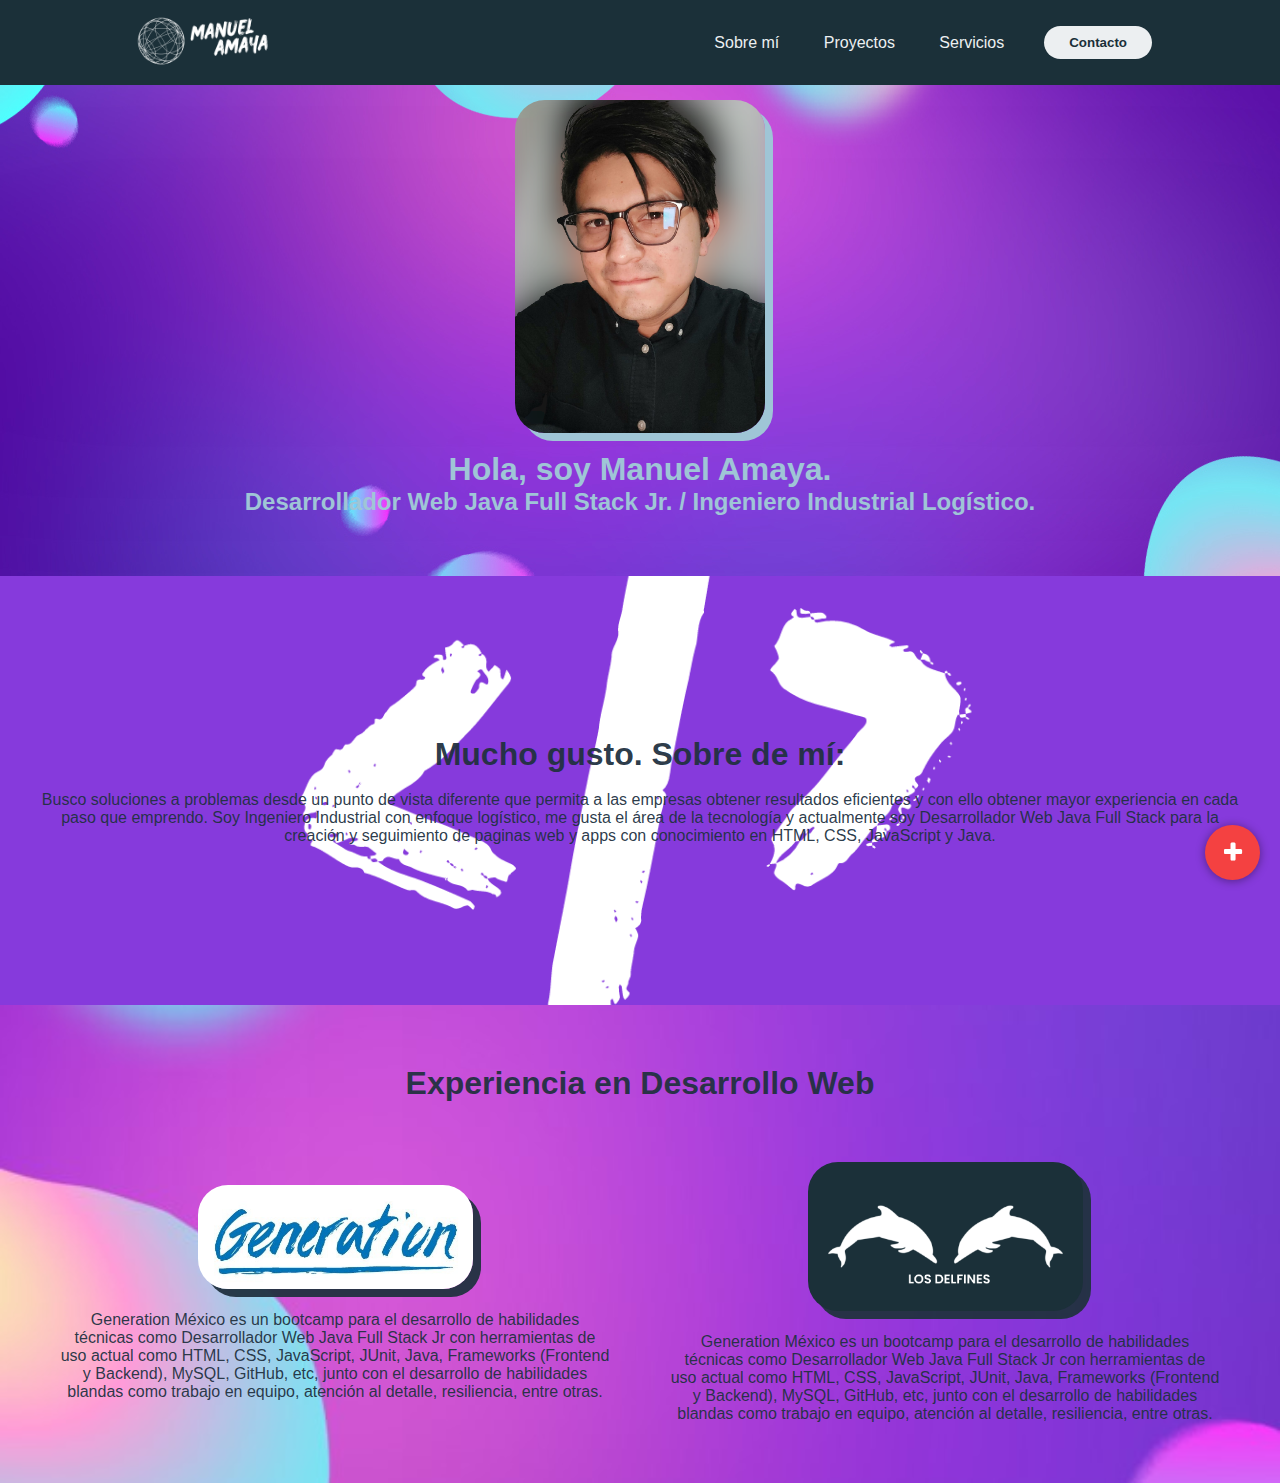
==== index.html @ c69246b2 "Se ajusta colores de fondo y letras, se cambia imagenes y se agrega inputmode Numeric" ====
<!DOCTYPE html>
<html lang="en">

<head>
    <meta charset="UTF-8">
    <meta http-equiv="X-UA-Compatible" content="IE=edge">
    <meta name="viewport" content="width=device-width, initial-scale=1.0">
    <link rel="stylesheet" href="./css/style.css" />
    <link rel="stylesheet" href="./css/index.css">
    <link rel="stylesheet" href="./css/iconoFlotante.css">
    <link rel="stylesheet" href="./css/fontello.css">
    <title>Manuel Amaya</title>
</head>

<body>
    <!-- Navbar -->
    <header class="header">
        <div class="logo">
            <a href="#presentacion"><img src="./src/logo.png" alt="Logo Manuel Amaya"></a>
        </div>
        <nav>
            <ul class="nav-links">
                <li><a href="#sobreMi">Sobre mí</a></li>
                <li><a href="#experiencia">Proyectos</a></li>
                <li><a href="#">Servicios</a></li>
            </ul>
        </nav>
        <a class="btn" href="./contacto.html"><button>Contacto</button></a>

        <a onclick="openNav()" class="menu"><button>Menú</button></a>

        <div id="mobile-menu" class="overlay">
            <a onclick="closeNav()"  class="close">&times;</a>
            <div class="overlay-content">
                <a onclick="closeNav()" href="#">Inicio</a>
                <a onclick="closeNav()" href="#sobreMi">Sobre mí</a>
                <a onclick="closeNav()" href="#experiencia">Proyectos</a>
                <a href="#">Servicios</a>
                <a href="./contacto.html">Contacto</a>
            </div>
        </div>
    </header>

    <!-- Body -->

    
        <!-- Sección Presentacion -->
        <div class="presentacion seccion" id="presentacion">
            <img class="foto" src="./src/foto_manuel-removebg-preview.png" alt="Foto perfil">
            <br>
            <h1 class=" text1">Hola, soy Manuel Amaya.</h1>
            <h2>Desarrollador Web Java Full Stack Jr. / Ingeniero Industrial Logístico.</h2>
        </div>

        <!-- Sección Sobre Mi -->
        <div class="sobreMi seccion" id="sobreMi">
            <div class="textAbout">
                <h1>Mucho gusto. Sobre de mí:</h1>
                <br>
                <p>Busco soluciones a problemas desde un punto de vista diferente que permita a las empresas
                    obtener resultados eficientes y con ello obtener mayor experiencia en cada paso que emprendo.
                    Soy Ingeniero Industrial con enfoque logístico, me gusta el área de la tecnología y
                    actualmente soy Desarrollador Web Java Full Stack para la creación y seguimiento de paginas web y
                    apps
                    con
                    conocimiento en HTML, CSS, JavaScript y Java.
                </p>
            </div>
        </div>

        <!-- Sección Experiencia -->

        <div class="experiencia seccion" id="experiencia">
            <h1 class="tituloExperiencia">Experiencia en Desarrollo Web</h1>

            <div class="experienciaGeneration">
                <div class="imgGeneration">
                    <img src="./src/generationconfondo.jpg" alt="generation logo" class="generation">
                </div>
                <br>
                <p>Generation México es un bootcamp para el desarrollo de habilidades técnicas como Desarrollador
                    Web Java Full Stack Jr con herramientas de uso actual como HTML, CSS, JavaScript, JUnit, Java,
                    Frameworks
                    (Frontend y Backend), MySQL, GitHub, etc, junto con el desarrollo de habilidades blandas como
                    trabajo en
                    equipo, atención al detalle, resiliencia, entre otras.
                </p>
            </div>
            <div class="experienciaLosDelfines">
                <div class="imgLosDelfines">
                    <img src="./src/LosDelfinesLogo.png" alt="los delfines logo" class="LosDelfines">
                </div>
                <br>
                <p>Generation México es un bootcamp para el desarrollo de habilidades técnicas como Desarrollador
                    Web Java Full Stack Jr con herramientas de uso actual como HTML, CSS, JavaScript, JUnit, Java,
                    Frameworks
                    (Frontend y Backend), MySQL, GitHub, etc, junto con el desarrollo de habilidades blandas como
                    trabajo en
                    equipo, atención al detalle, resiliencia, entre otras.
                </p>
            </div>
        </div>
    
        <div class="containerFlotante">
            <input type="checkbox" id="btn-mas">
            <div class="redes">
                <a href="https://wa.me/9999506963?text=Hola" target="_blank" class="fa icon-whatsapp"></a>
                <a href="https://www.linkedin.com/in/manuel-amaya28/" target="_blank" class="fa icon-linkedin-squared"></a>
                <a href="https://github.com/ManuelAmaya28" target="_blank" class="fa icon-github-circled"></a>
            </div>
            <div class="btn-mas">
                <label for="btn-mas" class="fa icon-plus"></label>
            </div>
        </div>

    <!-- Scripts -->
    <script type="text/javascript" src="./js/nav.js"></script>
</body>

</html>
---- css/style.css ----
* {
    margin: 0;
    padding: 0;
    box-sizing: border-box;
    font-family: 'Open Sans', sans-serif;
}

html{
    scroll-behavior: smooth;
}


/* navbar */
.header {
    background-color: #1b3039;
    display: flex;
    justify-content: flex-end;
    align-items: center;
    height: 85px;
    padding: 5px 10%;
    position: fixed;
    width: 100%;
}

.header .logo {
    cursor: pointer;
    margin-right: auto;
}

.header .logo img {
    height: 150px;
    width: auto;
    transition: all 0.3s;
}

.header .logo img:hover {
    transform: scale(1.2);
}

.header .nav-links {
    list-style: none;
}

.header .nav-links li {
    display: inline-block;
    padding: 0 20px;
}

.header .nav-links li:hover,
/**/
.overlay a:hover {
    transform: scale(1.1);
}

.header .nav-links a {
    font-size: 700;
    color: #eceff1;
}

.header .nav-links a:hover {
    color: #ffbc0e;
}

/**/
.menu {
    display: none;
}

.header .btn button,
/**/
.header .menu button {
    margin-left: 20px;
    font-weight: 700;
    color: #1b3039;
    padding: 9px 25px;
    background: #eceff1;
    border: none;
    border-radius: 50px;
    cursor: pointer;
    transition: all 0.3s ease 0s;
}

.header .btn button:hover,
/**/
.header .menu button:hover {
    background-color: #e2f1f8;
    color: #ffbc0e;
    transform: scale(1.1);
}


/**/
@media screen and (max-width: 800px) {

    .nav-links,
    .btn {
        display: none;
    }

    .menu {
        display: inherit;
    }
}



/*Nav Mobile*/

.header a {
    text-decoration: none;
}

.header .overlay {
    height: 100%;
    width: 0;
    position: fixed;
    z-index: 1;
    left: 0;
    top: 0;
    background-color: #21313ff2;
    overflow: hidden;
    transition: all 0.3s ease 0s;
}

.header .overlay .overlay-content {
    display: flex;
    height: 100%;
    flex-direction: column;
    align-items: center;
    justify-content: center;
}

.header .overlay a {
    padding: 15px;
    font-size: 36px;
    display: block;
    transition: all 0.3s ease 0s;
    font-weight: 700;
    color: #eceff1;
}

.header .overlay a:hover,
.header .overlay a:focus {
    color: #ffbc0e;
}

.header .overlay .close {
    position: absolute;
    top: 20px;
    right: 45px;
    font-size: 65px;
}

@media screen and (max-height:450px) {
    .header .overlay a {
        font-size: 20px;
    }

    .header .overlay .close {
        font-size: 40px;
        top: 15px;
        right: 35px;
    }
}
---- css/index.css ----
/* Foto Manuel Amaya */
.foto {
    width: 250px;
    border-radius: 30px;
    box-shadow: 8px 8px;
}

/* Sección de presentacion */
.presentacion {
    display: grid;
    place-items: center;
    padding: 100px 10px 60px;
    text-align: center;
    color: #9fc5d6;
    background: url('../src/FondoMorado.jpg') center;
}

/* Sección Sobre Mi */
.sobreMi {
    background-color: #863adc;
    background-image: url('../src/simbolo.png');
    background-position: center;
    background-size: 70%;
    background-repeat: no-repeat;
    display: grid;
    place-items: center;
    padding: 160px 30px 160px;
    text-align: center;
    color: #21313ff2;
}

/* Grid SobreMi */
.sobreMi {
    display: grid;

    grid-template-rows: auto;
    grid-template-columns: auto auto;

    grid-template-areas:
        'textAbout imgSimbolo';

    height: 100%;
}

.textAbout {
    grid-area: textAbout;
}

.imgSimbolo {
    grid-area: imgSimbolo;
    padding-top: 60px;
}

/*  Tamaño de la imagen "Simbolo" */
.simbolo {
    width: 80%;
}


/* Sección de experiencia */
/* fondo para .experiencia */
.experiencia {
    background: url('../src/FondoMorado2.jpg') center;
    background-size: cover;
    display: grid;
    place-items: center;
    padding: 30px;
    text-align: center;
    color: #21313ff2;
}

/* Experiencia Generation */

.tituloExperiencia {
    display: grid;
    place-items: center;
    padding: 30px;
    text-align: center;
    color: #21313ff2;
}

.experienciaGeneration {
    padding: 30px;
}

.generation {
    border-radius: 30px;
    box-shadow: 8px 8px;
    width: 50%;
}


/* Experiencia Los Delfines */
.experienciaLosDelfines {
    padding: 30px;
}

.LosDelfines {
    border-radius: 30px;
    box-shadow: 8px 8px;
    background-color: #1b3039;
    padding: 20px;
    width: 50%;
}

/* grid experiencia */
.experiencia {
    display: grid;

    grid-template-rows: auto auto;
    grid-template-columns: auto auto;

    grid-template-areas:
        'tituloExperiencia tituloExperiencia'
        'experienciaGeneration experienciaLosDelfines';

    height: 100%;
}

.tituloExperiencia {
    grid-area: tituloExperiencia;
}

.experienciaGeneration {
    grid-area: experienciaGeneration;
}

.experienciaLosDelfines {
    grid-area: experienciaLosDelfines;
}

/* media celular */
@media (max-width: 768px) {

    /* media celular expericiencia */
    .experiencia {
        display: grid;

        grid-template-rows: auto auto auto;
        grid-template-columns: auto;

        grid-template-areas:
            'tituloExperiencia'
            'experienciaGeneration'
            'experienciaLosDelfines';

        height: 100%;
    }

    .tituloExperiencia {
        grid-area: tituloExperiencia;
    }

    .experienciaGeneration {
        grid-area: experienciaGeneration;
    }

    .experienciaLosDelfines {
        grid-area: experienciaLosDelfines;
    }

}

/* Scroll */
.seccion{
    scroll-margin-top: 8ex ;
}
---- css/iconoFlotante.css ----
#btn-mas{
    display: none;
}
.containerFlotante{
    position: fixed;
    bottom: 20px;
    right: 20px;
}
.redes a, .btn-mas label{
    display: block;
    text-decoration: none;
    background: #cc2b2b;
    color: #fff;
    width: 55px;
    height: 55px;
    line-height: 55px;
    text-align: center;
    border-radius: 50%;
    box-shadow: 0px 1px 10px rgba(0,0,0,0.4);
    transition: all 500ms ease;
}
.redes a:hover{
    background: #fff;
    color: #cc2b2b;
}
.redes a{
    margin-bottom: -15px;
    opacity: 0;
    visibility: hidden;
}
#btn-mas:checked~ .redes a{
    margin-bottom: 10px;
    opacity: 1;
    visibility: visible;
}
.btn-mas label{
    cursor: pointer;
    background: #f44141;
    font-size: 23px;
}
#btn-mas:checked ~ .btn-mas label{
    transform: rotate(135deg);
    font-size: 25px;
}
---- css/fontello.css ----
@font-face {
  font-family: 'fontello';
  src: url('../font/fontello.eot?99549479');
  src: url('../font/fontello.eot?99549479#iefix') format('embedded-opentype'),
       url('../font/fontello.woff2?99549479') format('woff2'),
       url('../font/fontello.woff?99549479') format('woff'),
       url('../font/fontello.ttf?99549479') format('truetype'),
       url('../font/fontello.svg?99549479#fontello') format('svg');
  font-weight: normal;
  font-style: normal;
}
/* Chrome hack: SVG is rendered more smooth in Windozze. 100% magic, uncomment if you need it. */
/* Note, that will break hinting! In other OS-es font will be not as sharp as it could be */
/*
@media screen and (-webkit-min-device-pixel-ratio:0) {
  @font-face {
    font-family: 'fontello';
    src: url('../font/fontello.svg?99549479#fontello') format('svg');
  }
}
*/
[class^="icon-"]:before, [class*=" icon-"]:before {
  font-family: "fontello";
  font-style: normal;
  font-weight: normal;
  speak: never;

  display: inline-block;
  text-decoration: inherit;
  width: 1em;
  margin-right: .2em;
  text-align: center;
  /* opacity: .8; */

  /* For safety - reset parent styles, that can break glyph codes*/
  font-variant: normal;
  text-transform: none;

  /* fix buttons height, for twitter bootstrap */
  line-height: 1em;

  /* Animation center compensation - margins should be symmetric */
  /* remove if not needed */
  margin-left: .2em;

  /* you can be more comfortable with increased icons size */
  /* font-size: 120%; */

  /* Font smoothing. That was taken from TWBS */
  -webkit-font-smoothing: antialiased;
  -moz-osx-font-smoothing: grayscale;

  /* Uncomment for 3D effect */
  /* text-shadow: 1px 1px 1px rgba(127, 127, 127, 0.3); */
}

.icon-plus:before { content: '\e800'; } /* '' */
.icon-github-circled:before { content: '\f09b'; } /* '' */
.icon-whatsapp:before { content: '\f232'; } /* '' */
.icon-linkedin-squared:before { content: '\f30c'; } /* '' */
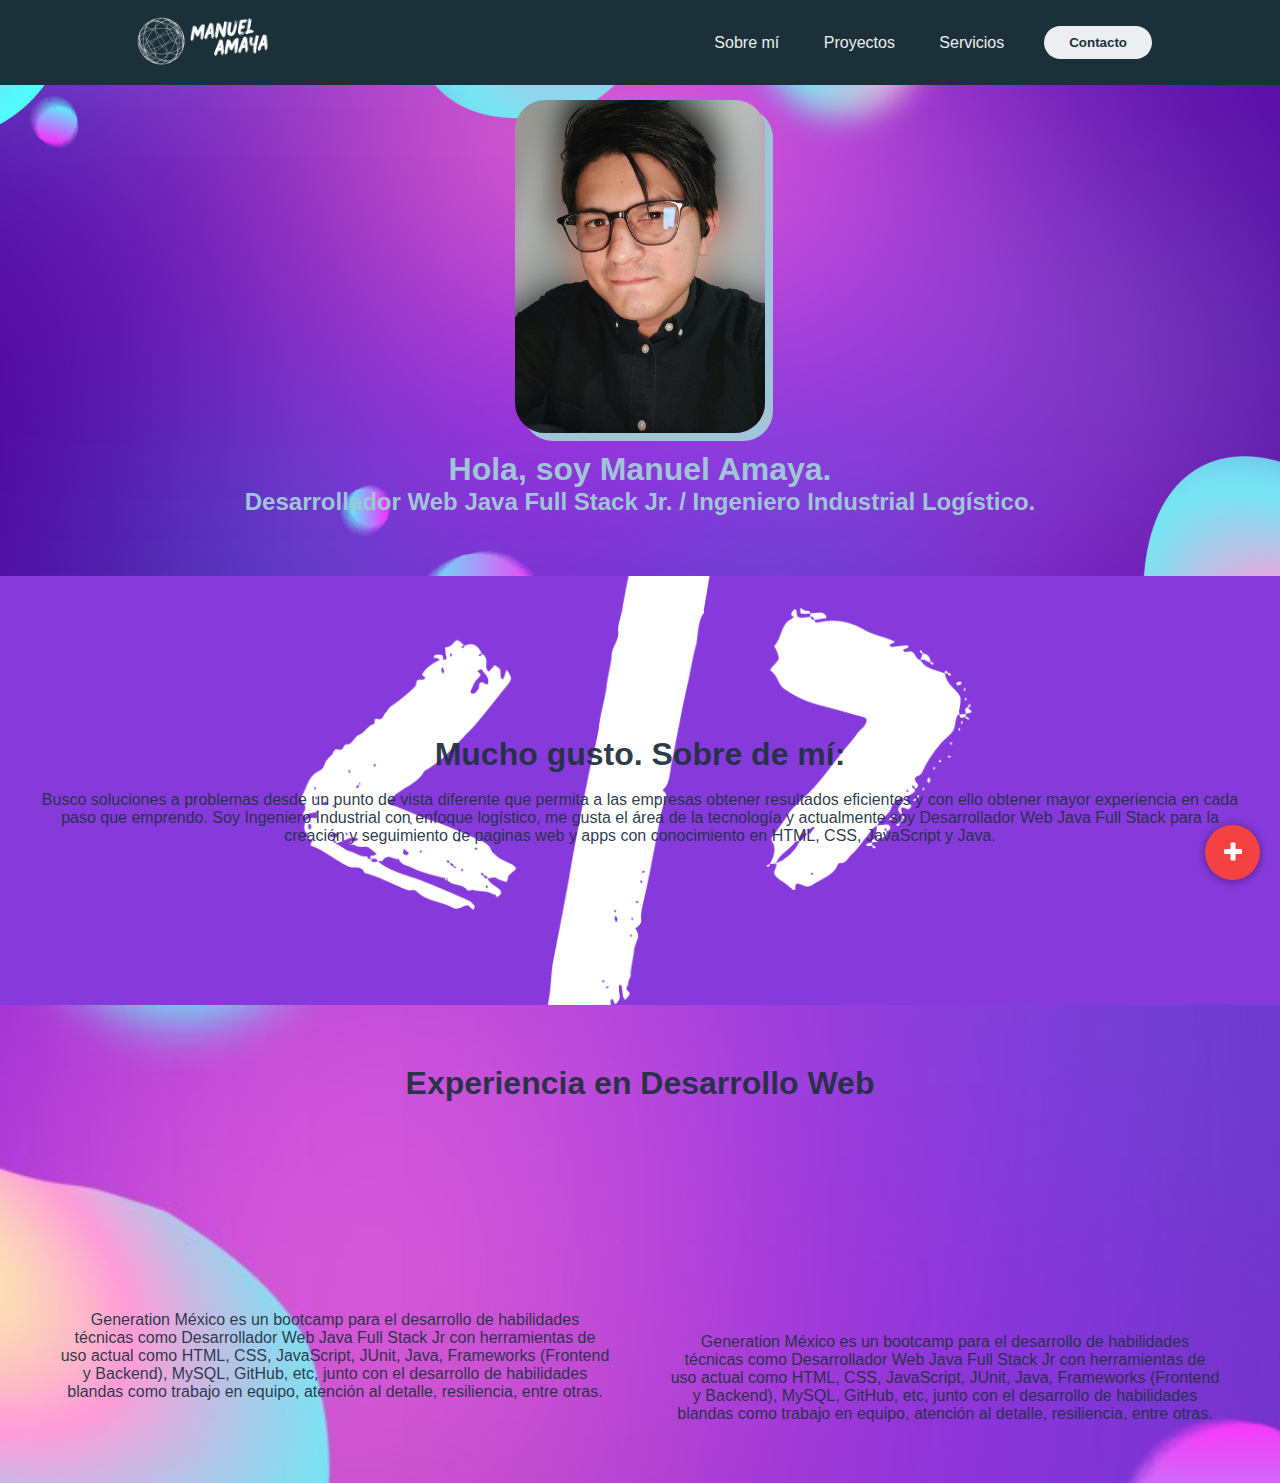
==== commit 9ae01c5b: "Se agregan animaciones a las imagenes" ====
--- a/index.html
+++ b/index.html
@@ -9,6 +9,7 @@
     <link rel="stylesheet" href="./css/index.css">
     <link rel="stylesheet" href="./css/iconoFlotante.css">
     <link rel="stylesheet" href="./css/fontello.css">
+    <link href="https://unpkg.com/aos@2.3.1/dist/aos.css" rel="stylesheet">
     <title>Manuel Amaya</title>
 </head>
 
@@ -46,7 +47,9 @@
     
         <!-- Sección Presentacion -->
         <div class="presentacion seccion" id="presentacion">
-            <img class="foto" src="./src/foto_manuel-removebg-preview.png" alt="Foto perfil">
+            <img data-aos="fade-down"
+            data-aos-easing="linear"
+            data-aos-duration="1500" class="foto" src="./src/foto_manuel-removebg-preview.png" alt="Foto perfil">
             <br>
             <h1 class=" text1">Hola, soy Manuel Amaya.</h1>
             <h2>Desarrollador Web Java Full Stack Jr. / Ingeniero Industrial Logístico.</h2>
@@ -75,7 +78,7 @@
 
             <div class="experienciaGeneration">
                 <div class="imgGeneration">
-                    <img src="./src/generationconfondo.jpg" alt="generation logo" class="generation">
+                    <img data-aos="zoom-out-up" src="./src/generationconfondo.jpg" alt="generation logo" class="generation">
                 </div>
                 <br>
                 <p>Generation México es un bootcamp para el desarrollo de habilidades técnicas como Desarrollador
@@ -88,7 +91,7 @@
             </div>
             <div class="experienciaLosDelfines">
                 <div class="imgLosDelfines">
-                    <img src="./src/LosDelfinesLogo.png" alt="los delfines logo" class="LosDelfines">
+                    <img data-aos="zoom-out-up" src="./src/LosDelfinesLogo.png" alt="los delfines logo" class="LosDelfines">
                 </div>
                 <br>
                 <p>Generation México es un bootcamp para el desarrollo de habilidades técnicas como Desarrollador
@@ -115,6 +118,10 @@
 
     <!-- Scripts -->
     <script type="text/javascript" src="./js/nav.js"></script>
+    <script src="https://unpkg.com/aos@2.3.1/dist/aos.js"></script>
+    <script>
+        AOS.init();
+      </script>
 </body>
 
 </html>--- a/css/style.css
+++ b/css/style.css
@@ -21,6 +21,7 @@
     padding: 5px 10%;
     position: fixed;
     width: 100%;
+    z-index: 9999;
 }
 
 .header .logo {
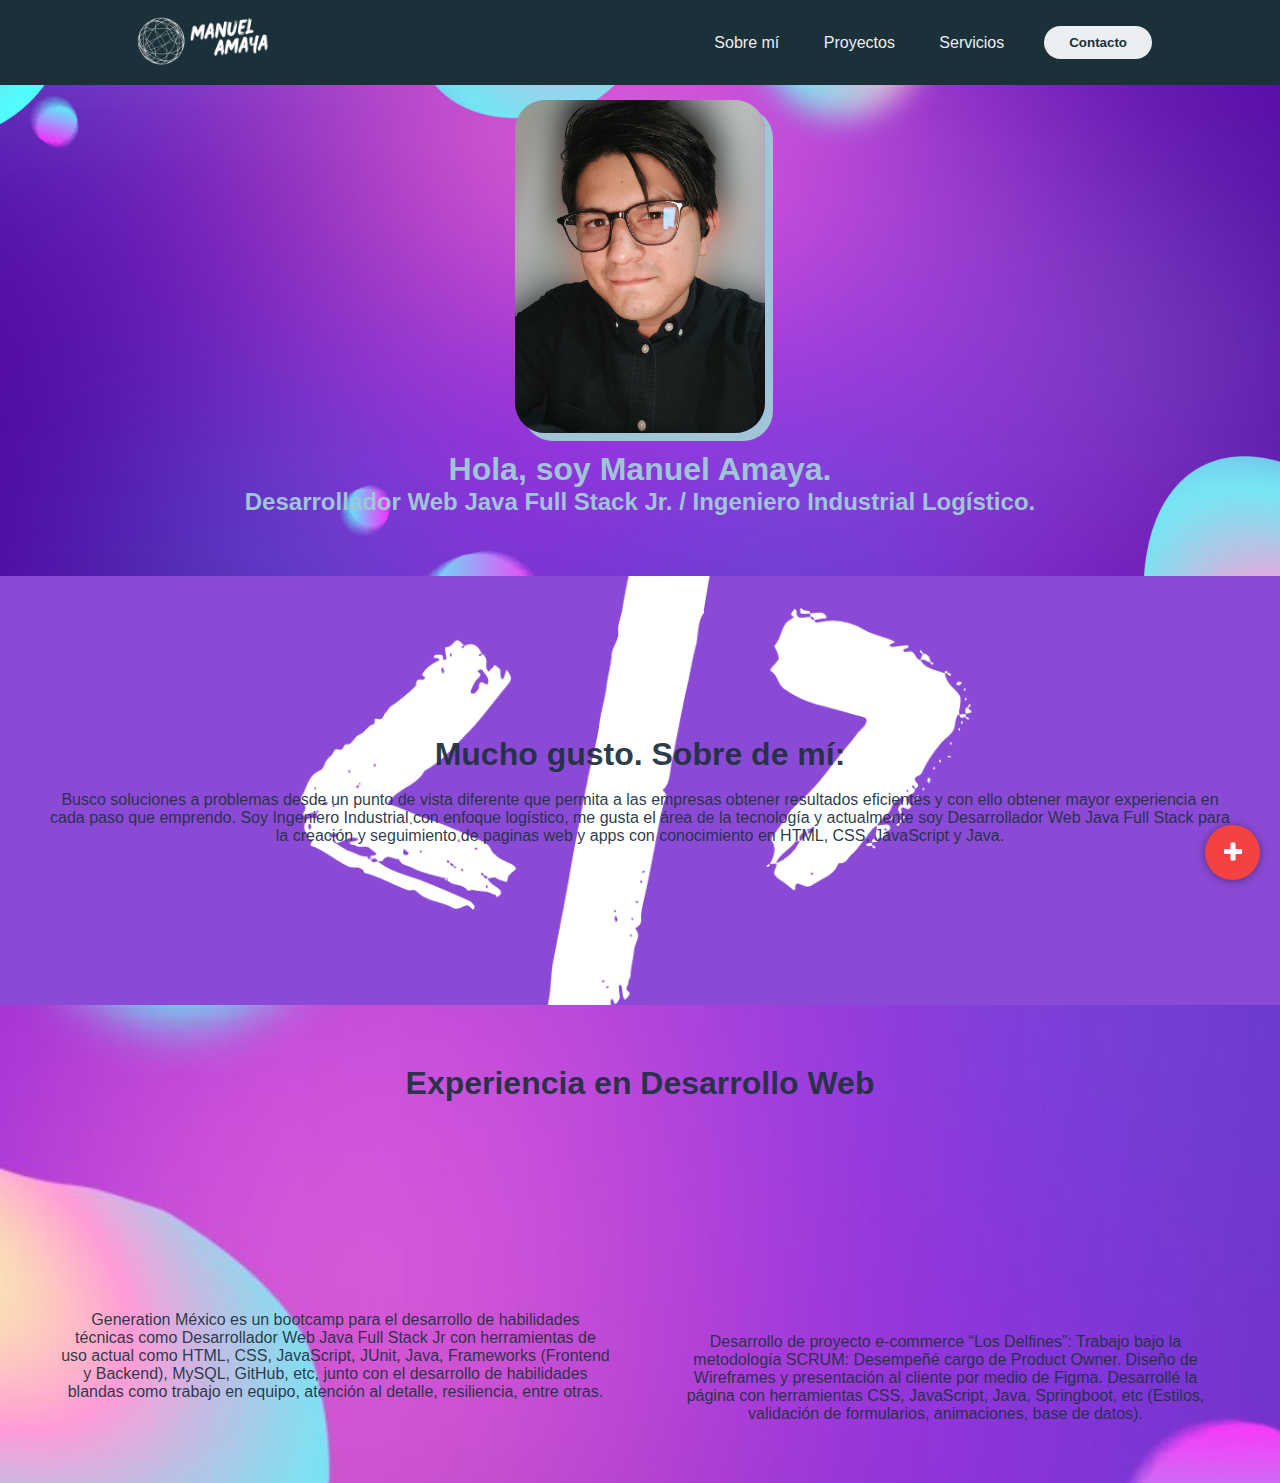
==== commit f05d1d6a: "Se agrega favicon" ====
--- a/index.html
+++ b/index.html
@@ -5,6 +5,7 @@
     <meta charset="UTF-8">
     <meta http-equiv="X-UA-Compatible" content="IE=edge">
     <meta name="viewport" content="width=device-width, initial-scale=1.0">
+    <link rel="shortcut icon" href="./src/simbolo.ico">
     <link rel="stylesheet" href="./css/style.css" />
     <link rel="stylesheet" href="./css/index.css">
     <link rel="stylesheet" href="./css/iconoFlotante.css">
@@ -78,7 +79,7 @@
 
             <div class="experienciaGeneration">
                 <div class="imgGeneration">
-                    <img data-aos="zoom-out-up" src="./src/generationconfondo.jpg" alt="generation logo" class="generation">
+                    <a href="https://mexico.generation.org/" target="_blank"> <img data-aos="zoom-out-up" src="./src/generationconfondo.jpg" alt="generation logo" class="generation"></a>
                 </div>
                 <br>
                 <p>Generation México es un bootcamp para el desarrollo de habilidades técnicas como Desarrollador
@@ -91,15 +92,13 @@
             </div>
             <div class="experienciaLosDelfines">
                 <div class="imgLosDelfines">
-                    <img data-aos="zoom-out-up" src="./src/LosDelfinesLogo.png" alt="los delfines logo" class="LosDelfines">
+                 <a href="https://saidgama.github.io/LosDelfines/" target="_blank">   <img data-aos="zoom-out-up" src="./src/LosDelfinesLogo.png" alt="los delfines logo" class="LosDelfines"></a>
                 </div>
                 <br>
-                <p>Generation México es un bootcamp para el desarrollo de habilidades técnicas como Desarrollador
-                    Web Java Full Stack Jr con herramientas de uso actual como HTML, CSS, JavaScript, JUnit, Java,
-                    Frameworks
-                    (Frontend y Backend), MySQL, GitHub, etc, junto con el desarrollo de habilidades blandas como
-                    trabajo en
-                    equipo, atención al detalle, resiliencia, entre otras.
+                <p>Desarrollo de proyecto e-commerce “Los Delfines”:
+                    Trabajo bajo la metodología SCRUM: Desempeñé cargo de Product Owner.
+                    Diseño de Wireframes y presentación al cliente por medio de Figma.
+                    Desarrollé la página con herramientas CSS, JavaScript, Java, Springboot, etc (Estilos, validación de formularios, animaciones, base de datos).
                 </p>
             </div>
         </div>
--- a/css/index.css
+++ b/css/index.css
@@ -19,44 +19,19 @@
 
 /* Sección Sobre Mi */
 .sobreMi {
-    background-color: #863adc;
+    background-color: #8b4ad6;
     background-image: url('../src/simbolo.png');
     background-position: center;
     background-size: 70%;
     background-repeat: no-repeat;
     display: grid;
     place-items: center;
-    padding: 160px 30px 160px;
+    padding: 160px 50px 160px;
     text-align: center;
     color: #21313ff2;
 }
 
-/* Grid SobreMi */
-.sobreMi {
-    display: grid;
 
-    grid-template-rows: auto;
-    grid-template-columns: auto auto;
-
-    grid-template-areas:
-        'textAbout imgSimbolo';
-
-    height: 100%;
-}
-
-.textAbout {
-    grid-area: textAbout;
-}
-
-.imgSimbolo {
-    grid-area: imgSimbolo;
-    padding-top: 60px;
-}
-
-/*  Tamaño de la imagen "Simbolo" */
-.simbolo {
-    width: 80%;
-}
 
 
 /* Sección de experiencia */
@@ -89,7 +64,9 @@
     border-radius: 30px;
     box-shadow: 8px 8px;
     width: 50%;
+
 }
+
 
 
 /* Experiencia Los Delfines */
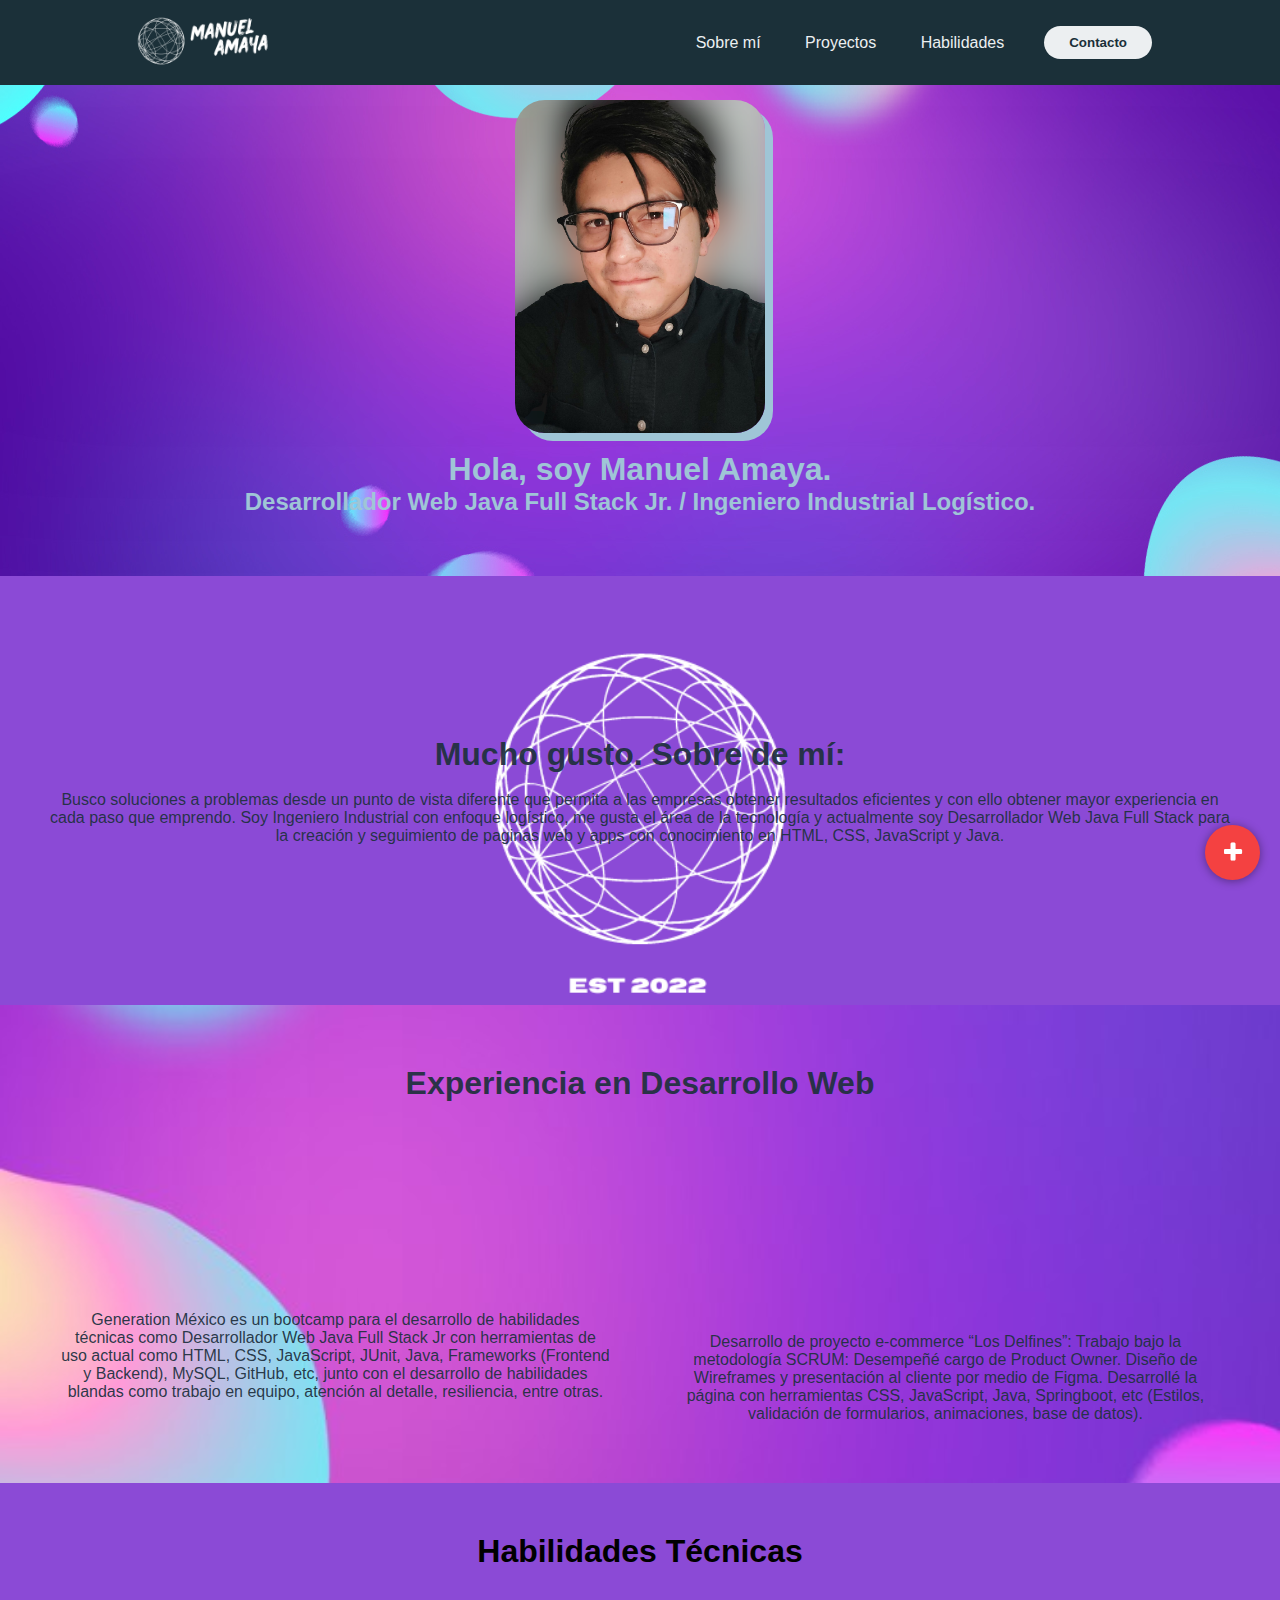
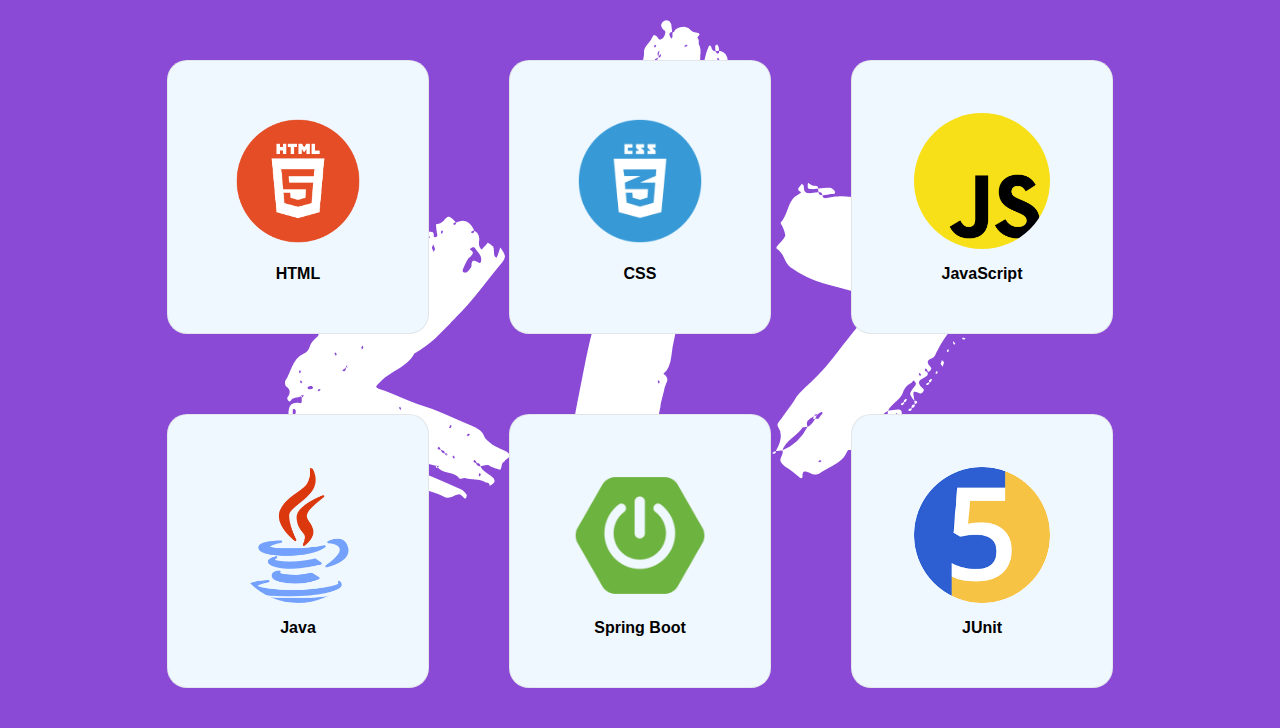
==== commit aa0ed2cc: "actualizacion de habilidades técnicas" ====
--- a/index.html
+++ b/index.html
@@ -24,7 +24,7 @@
             <ul class="nav-links">
                 <li><a href="#sobreMi">Sobre mí</a></li>
                 <li><a href="#experiencia">Proyectos</a></li>
-                <li><a href="#">Servicios</a></li>
+                <li><a href="#Habilidades">Habilidades</a></li>
             </ul>
         </nav>
         <a class="btn" href="./contacto.html"><button>Contacto</button></a>
@@ -32,12 +32,12 @@
         <a onclick="openNav()" class="menu"><button>Menú</button></a>
 
         <div id="mobile-menu" class="overlay">
-            <a onclick="closeNav()"  class="close">&times;</a>
+            <a onclick="closeNav()" class="close">&times;</a>
             <div class="overlay-content">
                 <a onclick="closeNav()" href="#">Inicio</a>
                 <a onclick="closeNav()" href="#sobreMi">Sobre mí</a>
                 <a onclick="closeNav()" href="#experiencia">Proyectos</a>
-                <a href="#">Servicios</a>
+                <a href="#Habilidades">Habilidades</a>
                 <a href="./contacto.html">Contacto</a>
             </div>
         </div>
@@ -45,82 +45,121 @@
 
     <!-- Body -->
 
-    
-        <!-- Sección Presentacion -->
-        <div class="presentacion seccion" id="presentacion">
-            <img data-aos="fade-down"
-            data-aos-easing="linear"
-            data-aos-duration="1500" class="foto" src="./src/foto_manuel-removebg-preview.png" alt="Foto perfil">
+
+    <!-- Sección Presentacion -->
+    <div class="presentacion seccion" id="presentacion">
+        <img data-aos="fade-down" data-aos-easing="linear" data-aos-duration="1500" class="foto"
+            src="./src/foto_manuel-removebg-preview.png" alt="Foto perfil">
+        <br>
+        <h1 class=" text1">Hola, soy Manuel Amaya.</h1>
+        <h2>Desarrollador Web Java Full Stack Jr. / Ingeniero Industrial Logístico.</h2>
+    </div>
+
+    <!-- Sección Sobre Mi -->
+    <div class="sobreMi seccion" id="sobreMi">
+        <div class="textAbout">
+            <h1>Mucho gusto. Sobre de mí:</h1>
             <br>
-            <h1 class=" text1">Hola, soy Manuel Amaya.</h1>
-            <h2>Desarrollador Web Java Full Stack Jr. / Ingeniero Industrial Logístico.</h2>
+            <p>Busco soluciones a problemas desde un punto de vista diferente que permita a las empresas
+                obtener resultados eficientes y con ello obtener mayor experiencia en cada paso que emprendo.
+                Soy Ingeniero Industrial con enfoque logístico, me gusta el área de la tecnología y
+                actualmente soy Desarrollador Web Java Full Stack para la creación y seguimiento de paginas web y
+                apps
+                con
+                conocimiento en HTML, CSS, JavaScript y Java.
+            </p>
+        </div>
+    </div>
+
+    <div>
+
+
+    </div>
+
+    <!-- Sección Experiencia -->
+
+    <div class="experiencia seccion" id="experiencia">
+        <h1 class="tituloExperiencia">Experiencia en Desarrollo Web</h1>
+
+        <div class="experienciaGeneration">
+            <div class="imgGeneration">
+                <a href="https://mexico.generation.org/" target="_blank"> <img data-aos="zoom-out-up"
+                        src="./src/generationconfondo.jpg" alt="generation logo" class="generation"></a>
+            </div>
+            <br>
+            <p>Generation México es un bootcamp para el desarrollo de habilidades técnicas como Desarrollador
+                Web Java Full Stack Jr con herramientas de uso actual como HTML, CSS, JavaScript, JUnit, Java,
+                Frameworks
+                (Frontend y Backend), MySQL, GitHub, etc, junto con el desarrollo de habilidades blandas como
+                trabajo en
+                equipo, atención al detalle, resiliencia, entre otras.
+            </p>
+        </div>
+        <div class="experienciaLosDelfines">
+            <div class="imgLosDelfines">
+                <a href="https://saidgama.github.io/LosDelfines/" target="_blank"> <img data-aos="zoom-out-up"
+                        src="./src/LosDelfinesLogo.png" alt="los delfines logo" class="LosDelfines"></a>
+            </div>
+            <br>
+            <p>Desarrollo de proyecto e-commerce “Los Delfines”:
+                Trabajo bajo la metodología SCRUM: Desempeñé cargo de Product Owner.
+                Diseño de Wireframes y presentación al cliente por medio de Figma.
+                Desarrollé la página con herramientas CSS, JavaScript, Java, Springboot, etc (Estilos, validación de
+                formularios, animaciones, base de datos).
+            </p>
+        </div>
+    </div>
+
+
+    <h1 style="background-color: #8b4ad6; text-align: center; padding: 50px;" id="Habilidades">Habilidades Técnicas</h1>
+    <div class="main-container">
+        <div class="cards">
+            <img src="./src/html.png" alt=""/>
+            <h4>HTML</h4>
+        </div>
+        <div class="cards">
+            <img src="./src/css.png"
+                alt="" />
+            <h4>CSS</h4>
+        </div>
+        <div class="cards">
+            <img src="./src/Unofficial_JavaScript_logo_2.svg.png" alt="" />
+            <h4>JavaScript</h4>
+        </div>
+        <div class="cards">
+            <img src="./src/java.png" alt="Java" />
+            <h4>Java</h4>
         </div>
 
-        <!-- Sección Sobre Mi -->
-        <div class="sobreMi seccion" id="sobreMi">
-            <div class="textAbout">
-                <h1>Mucho gusto. Sobre de mí:</h1>
-                <br>
-                <p>Busco soluciones a problemas desde un punto de vista diferente que permita a las empresas
-                    obtener resultados eficientes y con ello obtener mayor experiencia en cada paso que emprendo.
-                    Soy Ingeniero Industrial con enfoque logístico, me gusta el área de la tecnología y
-                    actualmente soy Desarrollador Web Java Full Stack para la creación y seguimiento de paginas web y
-                    apps
-                    con
-                    conocimiento en HTML, CSS, JavaScript y Java.
-                </p>
-            </div>
+        <div class="cards">
+            <img src="./src/spring-boot.png" alt="" />
+            <h4>Spring Boot</h4>
         </div>
+        <div class="cards">
+            <img src="./src/JUnit.png" alt="" />
+            <h4>JUnit</h4>
+        </div>
+    </div>
 
-        <!-- Sección Experiencia -->
-
-        <div class="experiencia seccion" id="experiencia">
-            <h1 class="tituloExperiencia">Experiencia en Desarrollo Web</h1>
-
-            <div class="experienciaGeneration">
-                <div class="imgGeneration">
-                    <a href="https://mexico.generation.org/" target="_blank"> <img data-aos="zoom-out-up" src="./src/generationconfondo.jpg" alt="generation logo" class="generation"></a>
-                </div>
-                <br>
-                <p>Generation México es un bootcamp para el desarrollo de habilidades técnicas como Desarrollador
-                    Web Java Full Stack Jr con herramientas de uso actual como HTML, CSS, JavaScript, JUnit, Java,
-                    Frameworks
-                    (Frontend y Backend), MySQL, GitHub, etc, junto con el desarrollo de habilidades blandas como
-                    trabajo en
-                    equipo, atención al detalle, resiliencia, entre otras.
-                </p>
-            </div>
-            <div class="experienciaLosDelfines">
-                <div class="imgLosDelfines">
-                 <a href="https://saidgama.github.io/LosDelfines/" target="_blank">   <img data-aos="zoom-out-up" src="./src/LosDelfinesLogo.png" alt="los delfines logo" class="LosDelfines"></a>
-                </div>
-                <br>
-                <p>Desarrollo de proyecto e-commerce “Los Delfines”:
-                    Trabajo bajo la metodología SCRUM: Desempeñé cargo de Product Owner.
-                    Diseño de Wireframes y presentación al cliente por medio de Figma.
-                    Desarrollé la página con herramientas CSS, JavaScript, Java, Springboot, etc (Estilos, validación de formularios, animaciones, base de datos).
-                </p>
-            </div>
+    <div class="containerFlotante">
+        <input type="checkbox" id="btn-mas">
+        <div class="redes">
+            <a href="https://wa.me/9999506963?text=Hola" target="_blank" class="fa icon-whatsapp"></a>
+            <a href="https://www.linkedin.com/in/manuel-amaya28/" target="_blank" class="fa icon-linkedin-squared"></a>
+            <a href="https://github.com/ManuelAmaya28" target="_blank" class="fa icon-github-circled"></a>
         </div>
-    
-        <div class="containerFlotante">
-            <input type="checkbox" id="btn-mas">
-            <div class="redes">
-                <a href="https://wa.me/9999506963?text=Hola" target="_blank" class="fa icon-whatsapp"></a>
-                <a href="https://www.linkedin.com/in/manuel-amaya28/" target="_blank" class="fa icon-linkedin-squared"></a>
-                <a href="https://github.com/ManuelAmaya28" target="_blank" class="fa icon-github-circled"></a>
-            </div>
-            <div class="btn-mas">
-                <label for="btn-mas" class="fa icon-plus"></label>
-            </div>
+        <div class="btn-mas">
+            <label for="btn-mas" class="fa icon-plus"></label>
         </div>
+    </div>
 
     <!-- Scripts -->
     <script type="text/javascript" src="./js/nav.js"></script>
     <script src="https://unpkg.com/aos@2.3.1/dist/aos.js"></script>
     <script>
         AOS.init();
-      </script>
+    </script>
+
 </body>
 
 </html>--- a/css/index.css
+++ b/css/index.css
@@ -11,7 +11,7 @@
 .presentacion {
     display: grid;
     place-items: center;
-    padding: 100px 10px 60px;
+    padding: 100px 50px 60px;
     text-align: center;
     color: #9fc5d6;
     background: url('../src/FondoMorado.jpg') center;
@@ -20,9 +20,9 @@
 /* Sección Sobre Mi */
 .sobreMi {
     background-color: #8b4ad6;
-    background-image: url('../src/simbolo.png');
+    background-image: url('../src/world.png');
     background-position: center;
-    background-size: 70%;
+    background-size: 50%;
     background-repeat: no-repeat;
     display: grid;
     place-items: center;
@@ -143,4 +143,53 @@
 /* Scroll */
 .seccion{
     scroll-margin-top: 8ex ;
-}+}
+
+
+
+/* Cards */
+.cards {
+    display: inline-block;
+    padding: 50px 60px;
+    border-radius: 20px;
+    border: 1px rgba(211, 211, 211, 0.486) solid;
+    margin: 40px;
+    transition: 0.6s;
+    background-color: aliceblue;
+    text-align: center;
+  }
+  
+  .cards:hover {
+    transition: 0.6s;
+    box-shadow: 5px 5px 20px lightgray;
+  }
+  
+  .cards img {
+    transition: 0.2s;
+    width: 140px;
+    border-radius: 50%;
+    margin-bottom: 10px;
+    padding: 2px;
+  }
+  
+  .cards:hover img {
+    transition: 0.2s;
+    outline: 4px solid grey;
+  }
+  
+  .cards p {
+    color: grey;
+  }
+    
+
+  .main-container {
+    display: flex;
+    flex-wrap: wrap;
+    justify-content: center;
+    align-items: center;
+    background-color: #8b4ad6;
+    background-image: url(../src/simbolo.png);
+    background-repeat: no-repeat ;
+    background-position: center;
+  }
+  --- a/css/iconoFlotante.css
+++ b/css/iconoFlotante.css
@@ -6,6 +6,7 @@
     position: fixed;
     bottom: 20px;
     right: 20px;
+    z-index: 9999;
 }
 .redes a, .btn-mas label{
     display: block;
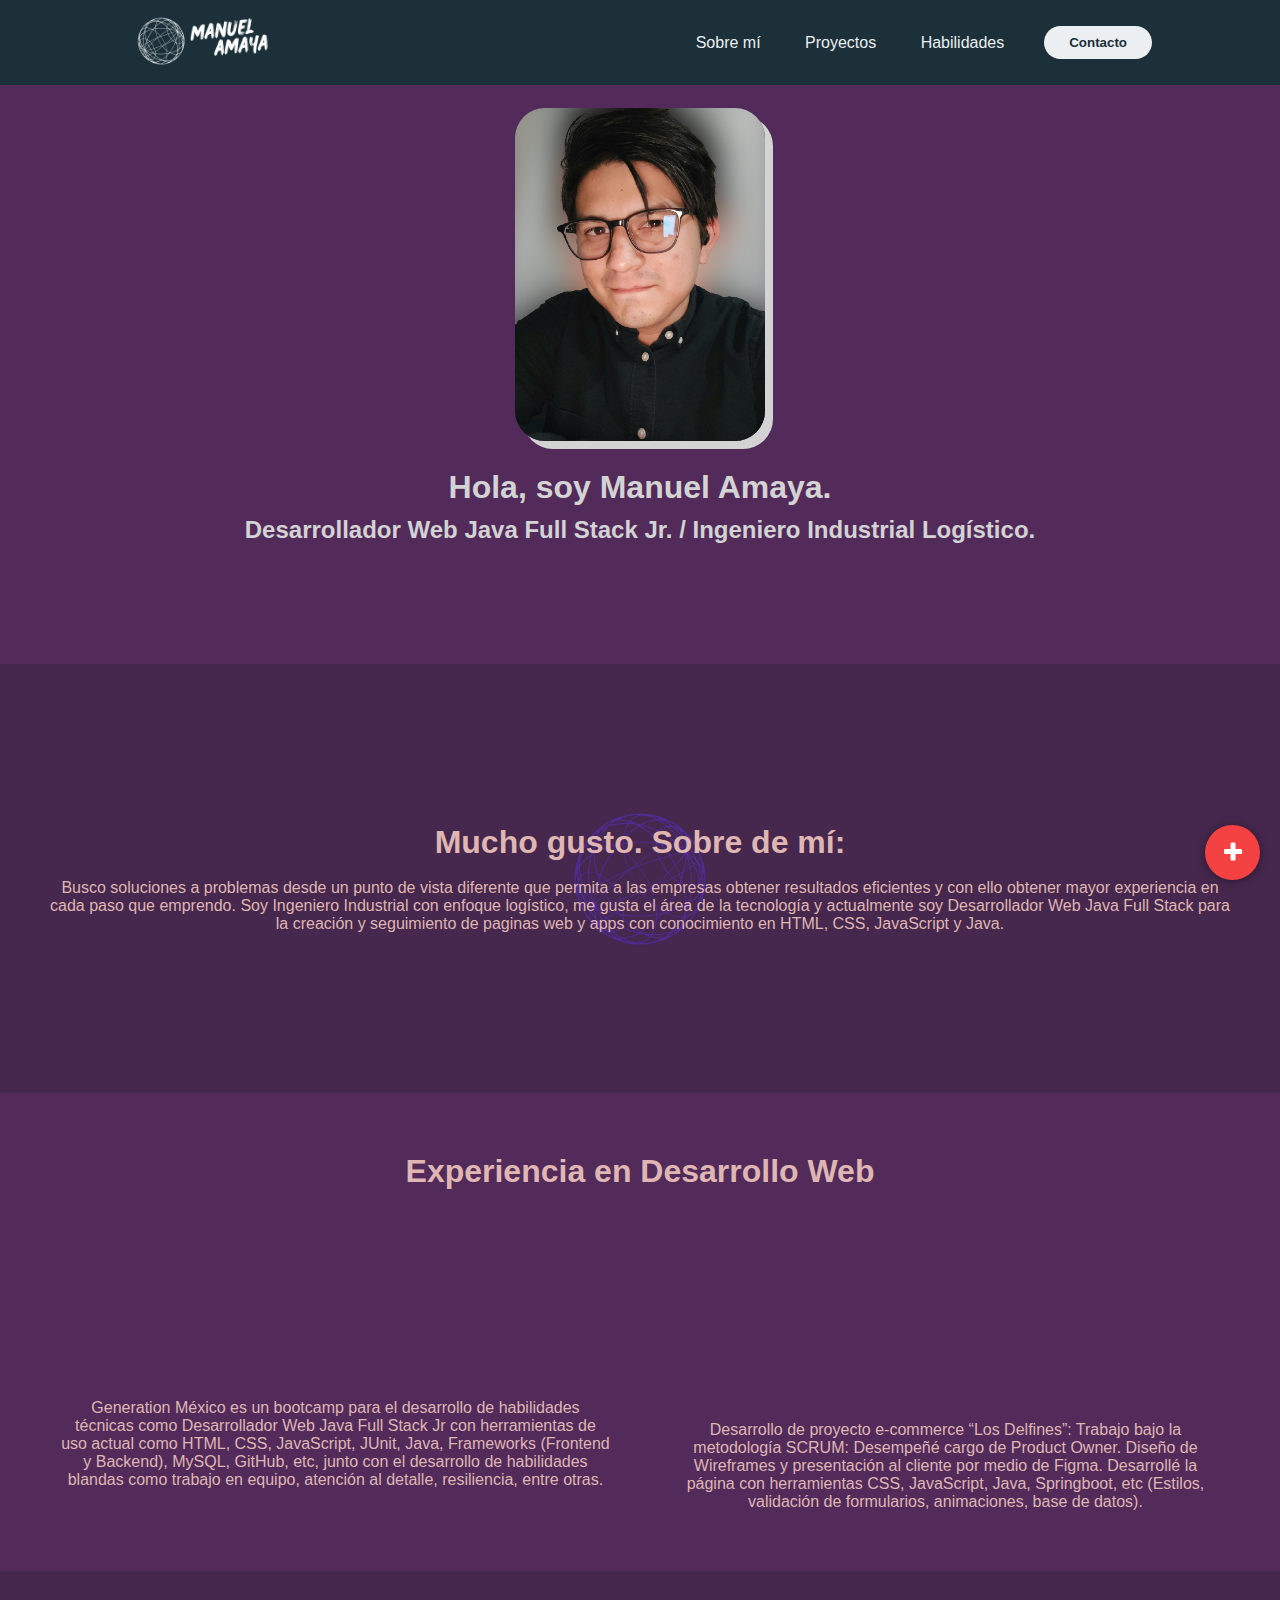
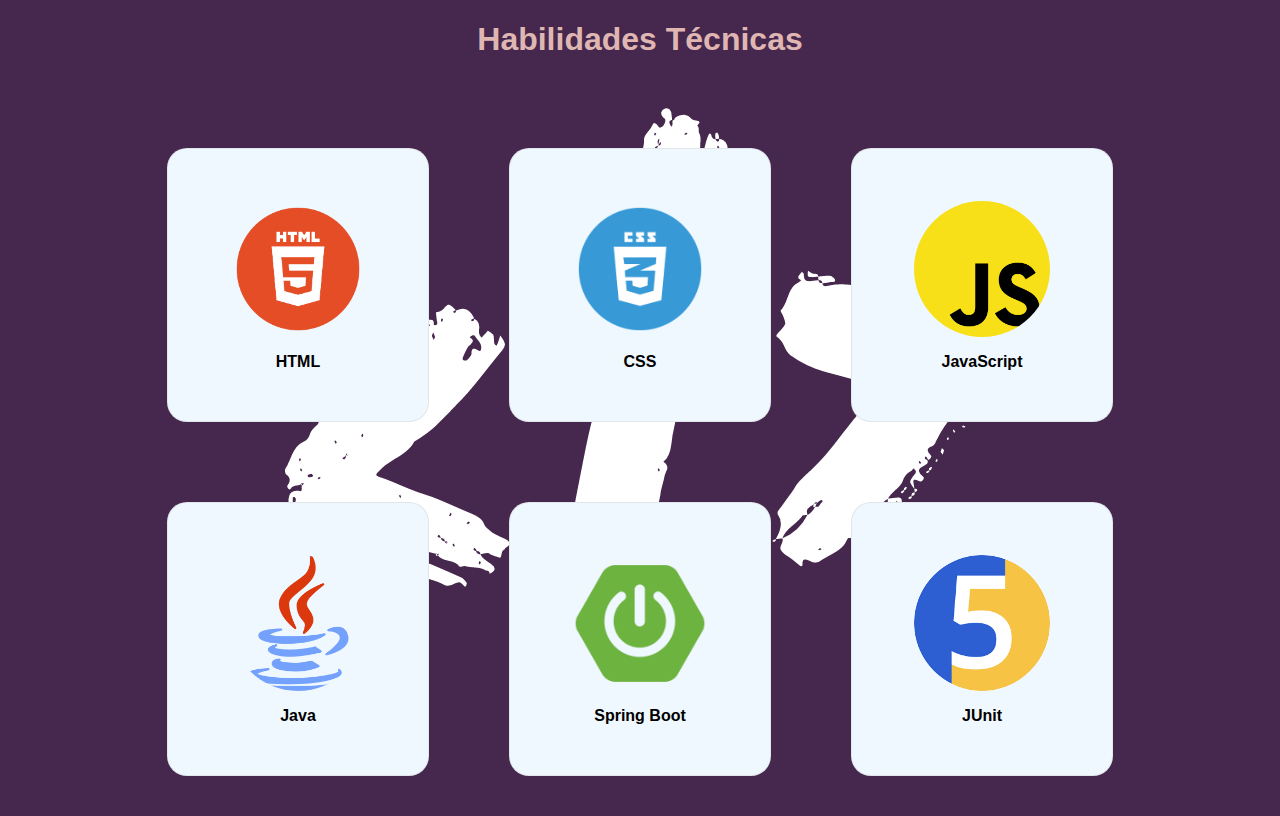
==== commit 4c89d577: "Actualizacion en la paleta de colores" ====
--- a/index.html
+++ b/index.html
@@ -97,7 +97,7 @@
         </div>
         <div class="experienciaLosDelfines">
             <div class="imgLosDelfines">
-                <a href="https://saidgama.github.io/LosDelfines/" target="_blank"> <img data-aos="zoom-out-up"
+                <a href="http://losdelfines-env.eba-sspwndas.us-east-1.elasticbeanstalk.com/" target="_blank"> <img data-aos="zoom-out-up"
                         src="./src/LosDelfinesLogo.png" alt="los delfines logo" class="LosDelfines"></a>
             </div>
             <br>
@@ -111,15 +111,15 @@
     </div>
 
 
-    <h1 style="background-color: #8b4ad6; text-align: center; padding: 50px;" id="Habilidades">Habilidades Técnicas</h1>
+    <h1 style="background-color: #46274d; color:#DFB6B2; text-align: center; padding: 50px;" id="Habilidades">
+        Habilidades Técnicas</h1>
     <div class="main-container">
         <div class="cards">
-            <img src="./src/html.png" alt=""/>
+            <img src="./src/html.png" alt="" />
             <h4>HTML</h4>
         </div>
         <div class="cards">
-            <img src="./src/css.png"
-                alt="" />
+            <img src="./src/css.png" alt="" />
             <h4>CSS</h4>
         </div>
         <div class="cards">
--- a/css/index.css
+++ b/css/index.css
@@ -1,5 +1,3 @@
-
-
 /* Foto Manuel Amaya */
 .foto {
     width: 250px;
@@ -7,28 +5,33 @@
     box-shadow: 8px 8px;
 }
 
+.text1{
+padding: 10px;
+}
+
 /* Sección de presentacion */
 .presentacion {
     display: grid;
     place-items: center;
-    padding: 100px 50px 60px;
-    text-align: center;
-    color: #9fc5d6;
-    background: url('../src/FondoMorado.jpg') center;
+    padding: 108px 10px 120px 10px;
+    text-align: center;
+    color: lightgray;
+    /* background: url('../src/FondoMorado.jpg') center; */
+    background-color: #522B5B;
 }
 
 /* Sección Sobre Mi */
 .sobreMi {
-    background-color: #8b4ad6;
+    background-color: rgb(70, 39, 77);
     background-image: url('../src/world.png');
     background-position: center;
-    background-size: 50%;
+    background-size: 200px;
     background-repeat: no-repeat;
     display: grid;
     place-items: center;
     padding: 160px 50px 160px;
     text-align: center;
-    color: #21313ff2;
+    color: #DFB6B2;
 }
 
 
@@ -37,13 +40,14 @@
 /* Sección de experiencia */
 /* fondo para .experiencia */
 .experiencia {
-    background: url('../src/FondoMorado2.jpg') center;
+    /*    background: url('../src/FondoMorado2.jpg') center;*/
+    background-color: #522B5B;
     background-size: cover;
     display: grid;
     place-items: center;
     padding: 30px;
     text-align: center;
-    color: #21313ff2;
+    color: #DFB6B2;
 }
 
 /* Experiencia Generation */
@@ -53,7 +57,7 @@
     place-items: center;
     padding: 30px;
     text-align: center;
-    color: #21313ff2;
+    color: #DFB6B2;
 }
 
 .experienciaGeneration {
@@ -64,10 +68,7 @@
     border-radius: 30px;
     box-shadow: 8px 8px;
     width: 50%;
-
-}
-
-
+}
 
 /* Experiencia Los Delfines */
 .experienciaLosDelfines {
@@ -111,6 +112,14 @@
 /* media celular */
 @media (max-width: 768px) {
 
+    .sobreMi {
+        background-size: 650px;
+    }
+
+    .foto {
+        width: 220px;
+    }
+
     /* media celular expericiencia */
     .experiencia {
         display: grid;
@@ -141,11 +150,9 @@
 }
 
 /* Scroll */
-.seccion{
-    scroll-margin-top: 8ex ;
-}
-
-
+.seccion {
+    scroll-margin-top: 8ex;
+}
 
 /* Cards */
 .cards {
@@ -157,39 +164,38 @@
     transition: 0.6s;
     background-color: aliceblue;
     text-align: center;
-  }
-  
-  .cards:hover {
+}
+
+.cards:hover {
     transition: 0.6s;
     box-shadow: 5px 5px 20px lightgray;
-  }
-  
-  .cards img {
+}
+
+.cards img {
     transition: 0.2s;
     width: 140px;
     border-radius: 50%;
     margin-bottom: 10px;
     padding: 2px;
-  }
-  
-  .cards:hover img {
+}
+
+.cards:hover img {
     transition: 0.2s;
     outline: 4px solid grey;
-  }
-  
-  .cards p {
+}
+
+.cards p {
     color: grey;
-  }
-    
-
-  .main-container {
+}
+
+
+.main-container {
     display: flex;
     flex-wrap: wrap;
     justify-content: center;
     align-items: center;
-    background-color: #8b4ad6;
+    background-color: rgb(70, 39, 77);;
     background-image: url(../src/simbolo.png);
-    background-repeat: no-repeat ;
+    background-repeat: no-repeat;
     background-position: center;
-  }
-  +}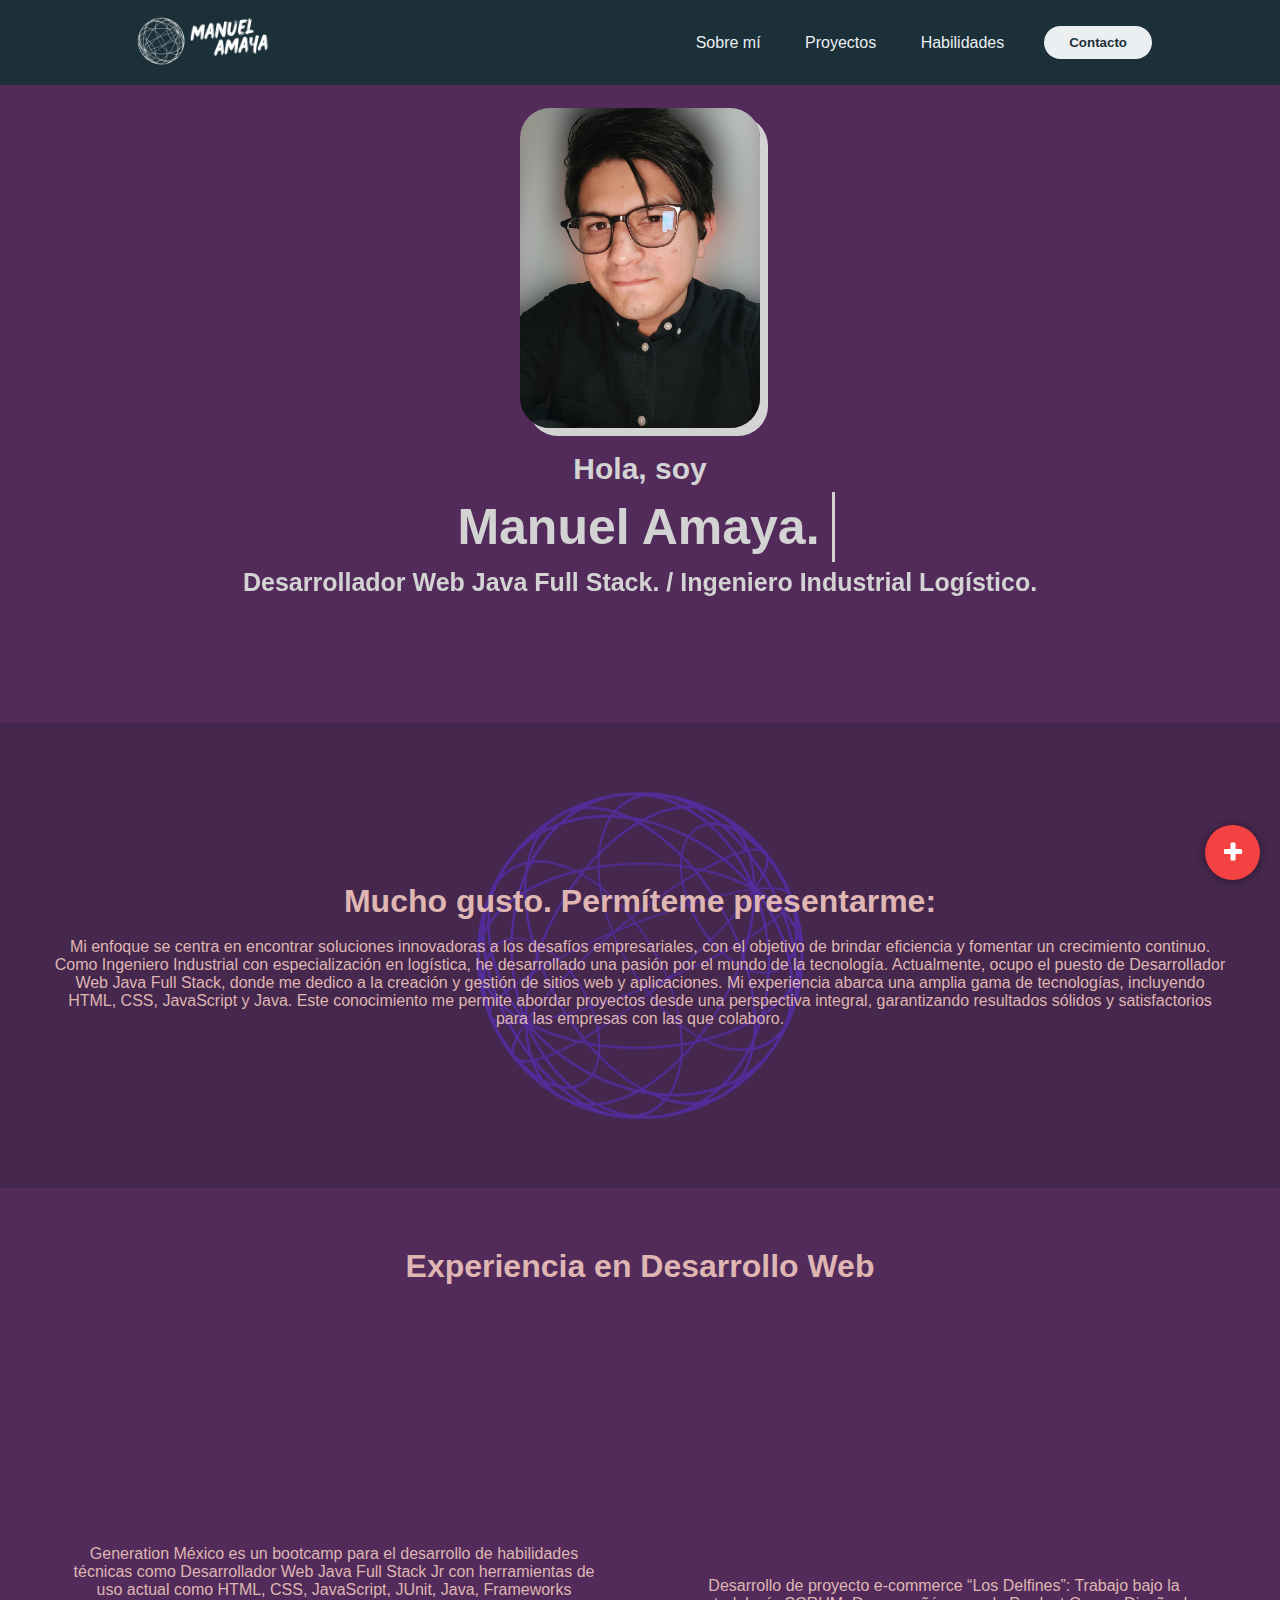
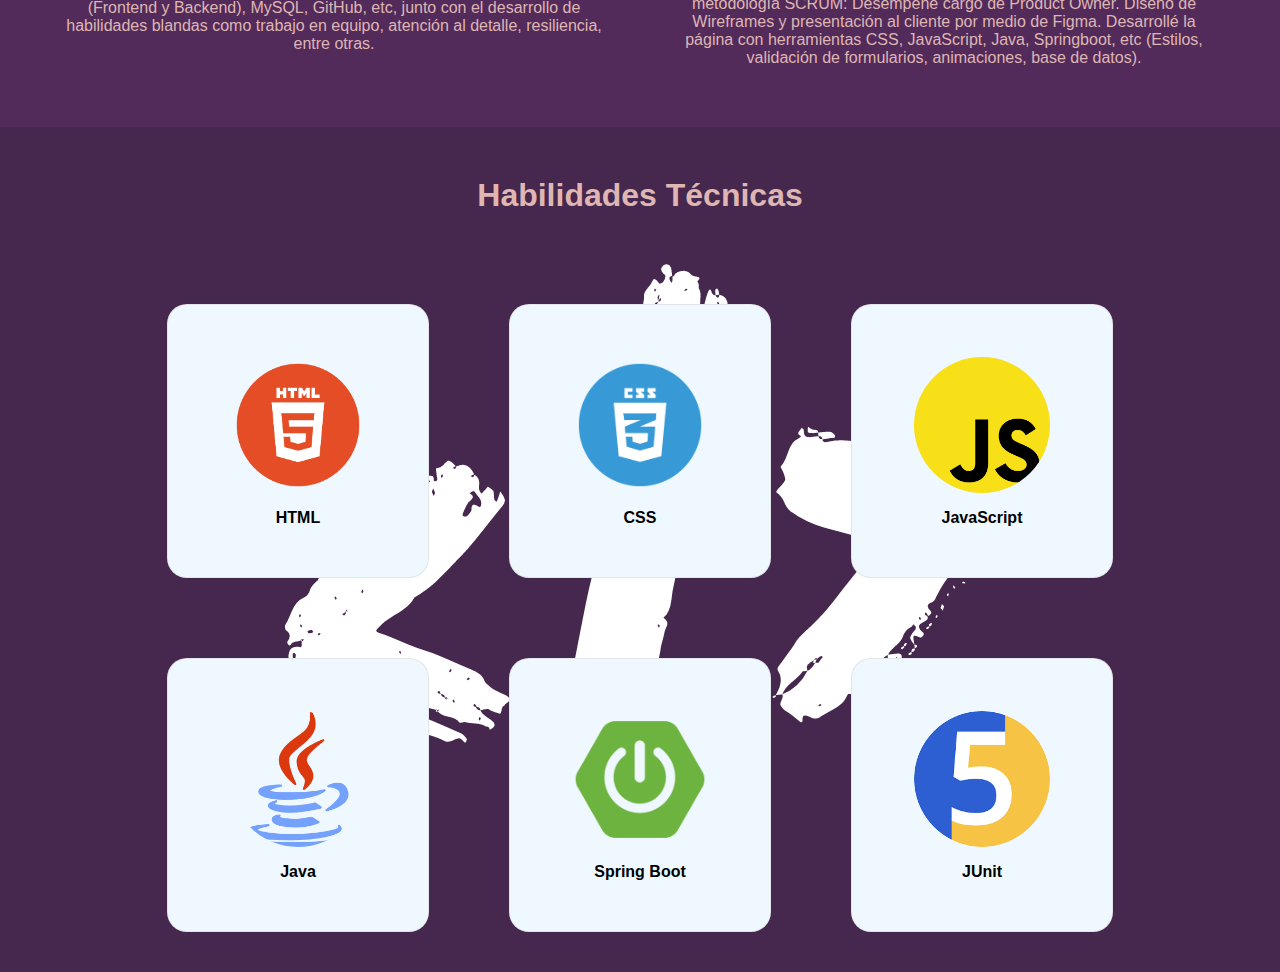
==== commit 39a15b2c: "Se agrega animaciones y modifica texto" ====
--- a/index.html
+++ b/index.html
@@ -51,23 +51,25 @@
         <img data-aos="fade-down" data-aos-easing="linear" data-aos-duration="1500" class="foto"
             src="./src/foto_manuel-removebg-preview.png" alt="Foto perfil">
         <br>
-        <h1 class=" text1">Hola, soy Manuel Amaya.</h1>
-        <h2>Desarrollador Web Java Full Stack Jr. / Ingeniero Industrial Logístico.</h2>
+        <h2 class="textHola">Hola, soy</h>
+        <h2 class="textManuel textoManuel">Manuel Amaya.</h2>
+        <h3 data-aos="flip-up" class="desarrollador">Desarrollador Web Java Full Stack. / Ingeniero Industrial
+            Logístico.
+        </h3>
     </div>
 
     <!-- Sección Sobre Mi -->
     <div class="sobreMi seccion" id="sobreMi">
         <div class="textAbout">
-            <h1>Mucho gusto. Sobre de mí:</h1>
+            <h1>Mucho gusto. Permíteme presentarme:</h1>
             <br>
-            <p>Busco soluciones a problemas desde un punto de vista diferente que permita a las empresas
-                obtener resultados eficientes y con ello obtener mayor experiencia en cada paso que emprendo.
-                Soy Ingeniero Industrial con enfoque logístico, me gusta el área de la tecnología y
-                actualmente soy Desarrollador Web Java Full Stack para la creación y seguimiento de paginas web y
-                apps
-                con
-                conocimiento en HTML, CSS, JavaScript y Java.
-            </p>
+            <p>Mi enfoque se centra en encontrar soluciones innovadoras a los desafíos empresariales, con el objetivo de
+                brindar eficiencia y fomentar un crecimiento continuo. Como Ingeniero Industrial con especialización en
+                logística, he desarrollado una pasión por el mundo de la tecnología. Actualmente, ocupo el puesto de
+                Desarrollador Web Java Full Stack, donde me dedico a la creación y gestión de sitios web y aplicaciones.
+                Mi experiencia abarca una amplia gama de tecnologías, incluyendo HTML, CSS, JavaScript y Java. Este
+                conocimiento me permite abordar proyectos desde una perspectiva integral, garantizando resultados
+                sólidos y satisfactorios para las empresas con las que colaboro.</p>
         </div>
     </div>
 
@@ -97,8 +99,9 @@
         </div>
         <div class="experienciaLosDelfines">
             <div class="imgLosDelfines">
-                <a href="http://losdelfines-env.eba-sspwndas.us-east-1.elasticbeanstalk.com/" target="_blank"> <img data-aos="zoom-out-up"
-                        src="./src/LosDelfinesLogo.png" alt="los delfines logo" class="LosDelfines"></a>
+                <a href="http://losdelfines-env.eba-sspwndas.us-east-1.elasticbeanstalk.com/" target="_blank"> <img
+                        data-aos="zoom-out-up" src="./src/LosDelfinesLogo.png" alt="los delfines logo"
+                        class="LosDelfines"></a>
             </div>
             <br>
             <p>Desarrollo de proyecto e-commerce “Los Delfines”:
--- a/css/index.css
+++ b/css/index.css
@@ -1,12 +1,43 @@
 /* Foto Manuel Amaya */
 .foto {
-    width: 250px;
+    width: 240px;
     border-radius: 30px;
     box-shadow: 8px 8px;
 }
 
-.text1{
-padding: 10px;
+.textHola {
+    padding: 6px;
+    font-size: 30px;
+}
+
+.textManuel {
+    padding: 6px;
+    font-size: 50px;
+}
+
+.desarrollador {
+    padding: 6px;
+    font-size: 25px;
+}
+
+.textoManuel {
+    width: 14ch;
+    animation: texto 2s steps(18), cursor 0.5s step-end infinite alternate;
+    white-space: nowrap;
+    overflow: hidden;
+    border-right: 3px solid;
+}
+
+@keyframes texto {
+    from {
+        width: 0
+    }
+}
+
+@keyframes cursor {
+    50% {
+        border-color: transparent
+    }
 }
 
 /* Sección de presentacion */
@@ -25,7 +56,7 @@
     background-color: rgb(70, 39, 77);
     background-image: url('../src/world.png');
     background-position: center;
-    background-size: 200px;
+    background-size: 500px;
     background-repeat: no-repeat;
     display: grid;
     place-items: center;
@@ -33,9 +64,6 @@
     text-align: center;
     color: #DFB6B2;
 }
-
-
-
 
 /* Sección de experiencia */
 /* fondo para .experiencia */
@@ -68,6 +96,7 @@
     border-radius: 30px;
     box-shadow: 8px 8px;
     width: 50%;
+    margin: 30px;
 }
 
 /* Experiencia Los Delfines */
@@ -81,6 +110,7 @@
     background-color: #1b3039;
     padding: 20px;
     width: 50%;
+    margin: 30px;
 }
 
 /* grid experiencia */
@@ -111,6 +141,22 @@
 
 /* media celular */
 @media (max-width: 768px) {
+
+
+    .textHola {
+        padding: 4px;
+        font-size: 20px;
+    }
+
+    .textManuel {
+        padding: 6px;
+        font-size: 30px;
+    }
+
+    .desarrollador {
+        padding: 6px;
+        font-size: 25px;
+    }
 
     .sobreMi {
         background-size: 650px;
@@ -194,7 +240,8 @@
     flex-wrap: wrap;
     justify-content: center;
     align-items: center;
-    background-color: rgb(70, 39, 77);;
+    background-color: rgb(70, 39, 77);
+    ;
     background-image: url(../src/simbolo.png);
     background-repeat: no-repeat;
     background-position: center;
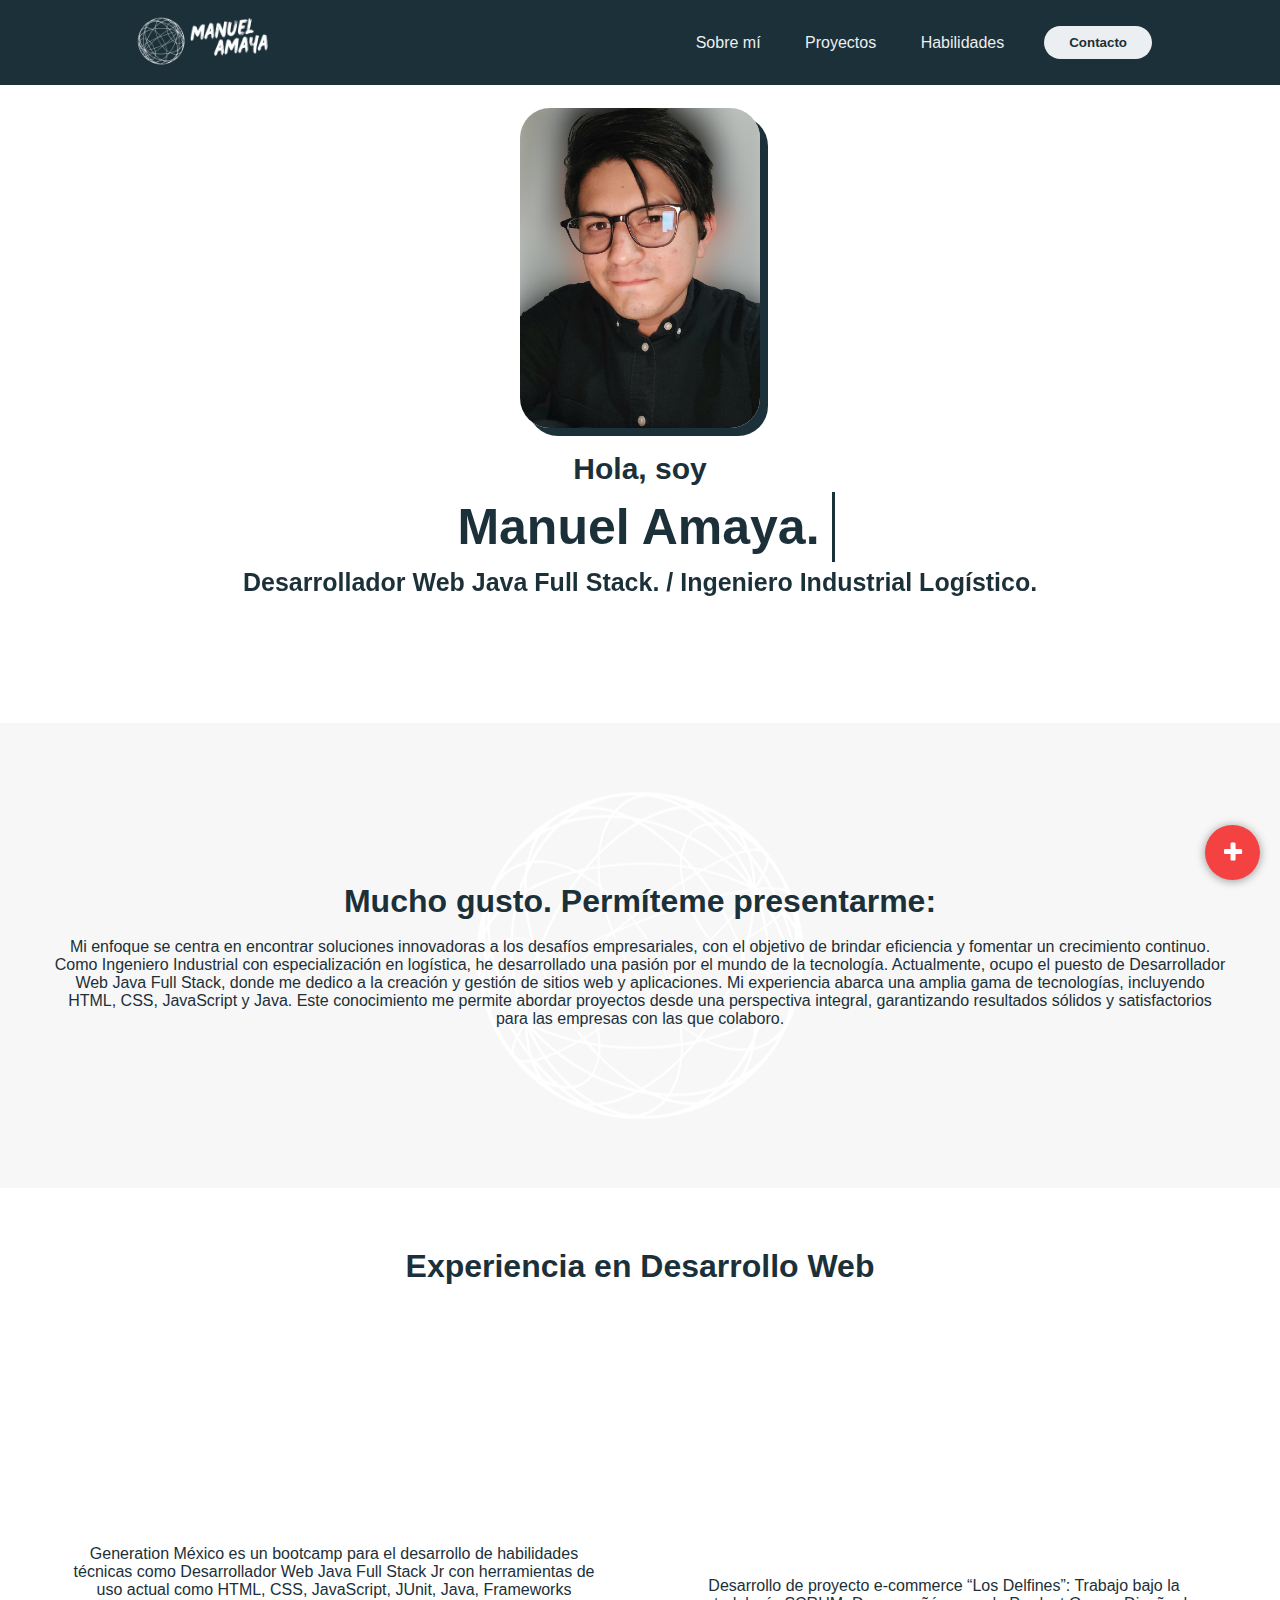
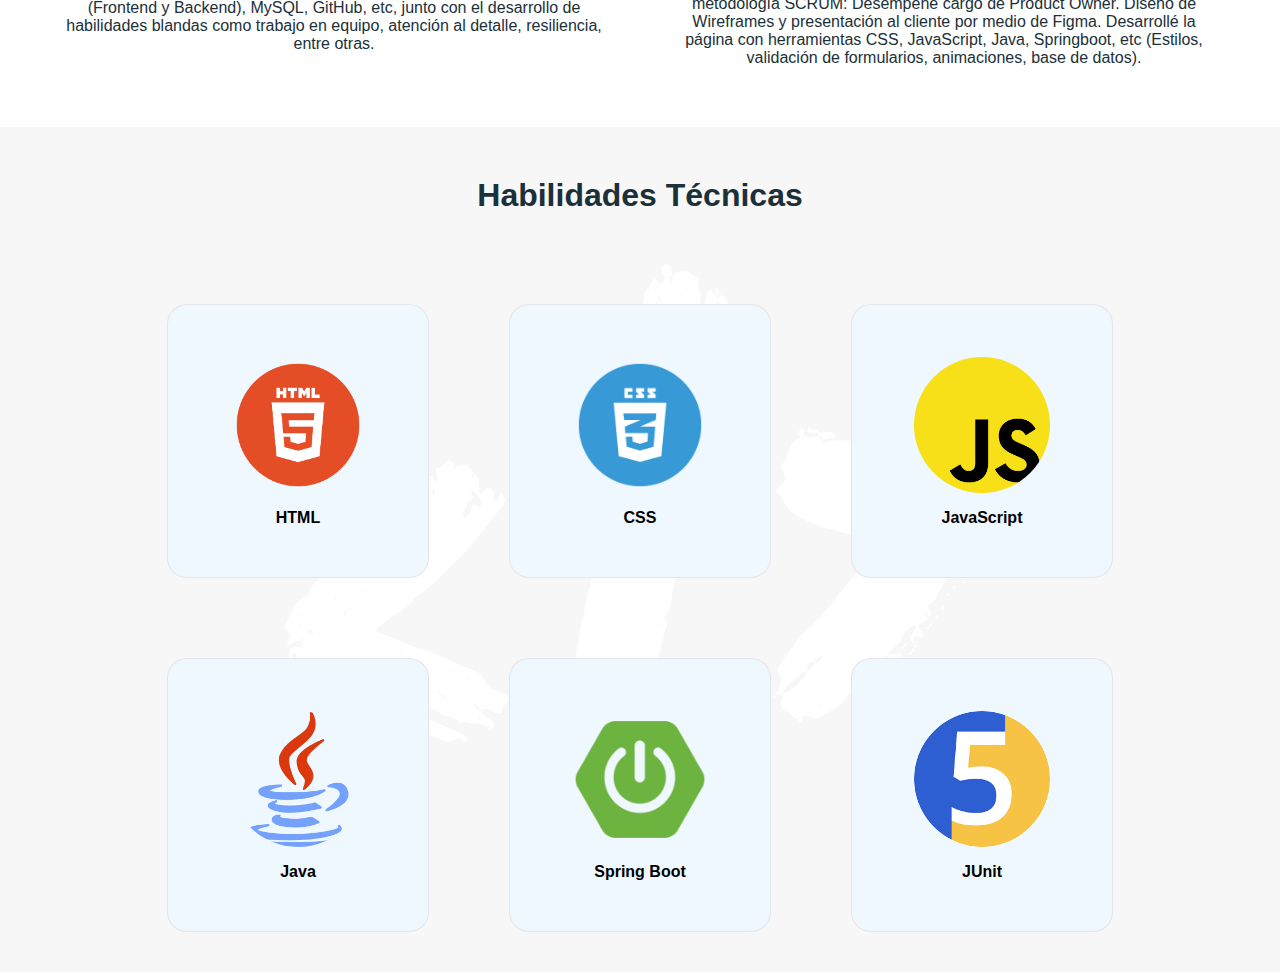
==== commit 98ca6cb3: "Se actualiza colores body y corrige bugs" ====
--- a/index.html
+++ b/index.html
@@ -37,7 +37,7 @@
                 <a onclick="closeNav()" href="#">Inicio</a>
                 <a onclick="closeNav()" href="#sobreMi">Sobre mí</a>
                 <a onclick="closeNav()" href="#experiencia">Proyectos</a>
-                <a href="#Habilidades">Habilidades</a>
+                <a onclick="closeNav()" href="#Habilidades">Habilidades</a>
                 <a href="./contacto.html">Contacto</a>
             </div>
         </div>
@@ -114,7 +114,7 @@
     </div>
 
 
-    <h1 style="background-color: #46274d; color:#DFB6B2; text-align: center; padding: 50px;" id="Habilidades">
+    <h1 style="background-color: #f7f7f7; color:#1b3039; text-align: center; padding: 50px;" id="Habilidades">
         Habilidades Técnicas</h1>
     <div class="main-container">
         <div class="cards">
--- a/css/index.css
+++ b/css/index.css
@@ -46,14 +46,14 @@
     place-items: center;
     padding: 108px 10px 120px 10px;
     text-align: center;
-    color: lightgray;
+    color: #1b3039;
     /* background: url('../src/FondoMorado.jpg') center; */
-    background-color: #522B5B;
+    /* background-color: white; */
 }
 
 /* Sección Sobre Mi */
 .sobreMi {
-    background-color: rgb(70, 39, 77);
+    background-color: rgb(247, 247, 247);
     background-image: url('../src/world.png');
     background-position: center;
     background-size: 500px;
@@ -62,20 +62,20 @@
     place-items: center;
     padding: 160px 50px 160px;
     text-align: center;
-    color: #DFB6B2;
+    color: #1b3039;
 }
 
 /* Sección de experiencia */
 /* fondo para .experiencia */
 .experiencia {
     /*    background: url('../src/FondoMorado2.jpg') center;*/
-    background-color: #522B5B;
+    /* background-color: #522B5B; */
     background-size: cover;
     display: grid;
     place-items: center;
     padding: 30px;
     text-align: center;
-    color: #DFB6B2;
+    color: #1b3039;
 }
 
 /* Experiencia Generation */
@@ -85,7 +85,7 @@
     place-items: center;
     padding: 30px;
     text-align: center;
-    color: #DFB6B2;
+    color: #1b3039;
 }
 
 .experienciaGeneration {
@@ -240,8 +240,7 @@
     flex-wrap: wrap;
     justify-content: center;
     align-items: center;
-    background-color: rgb(70, 39, 77);
-    ;
+    background-color: #f7f7f7;
     background-image: url(../src/simbolo.png);
     background-repeat: no-repeat;
     background-position: center;
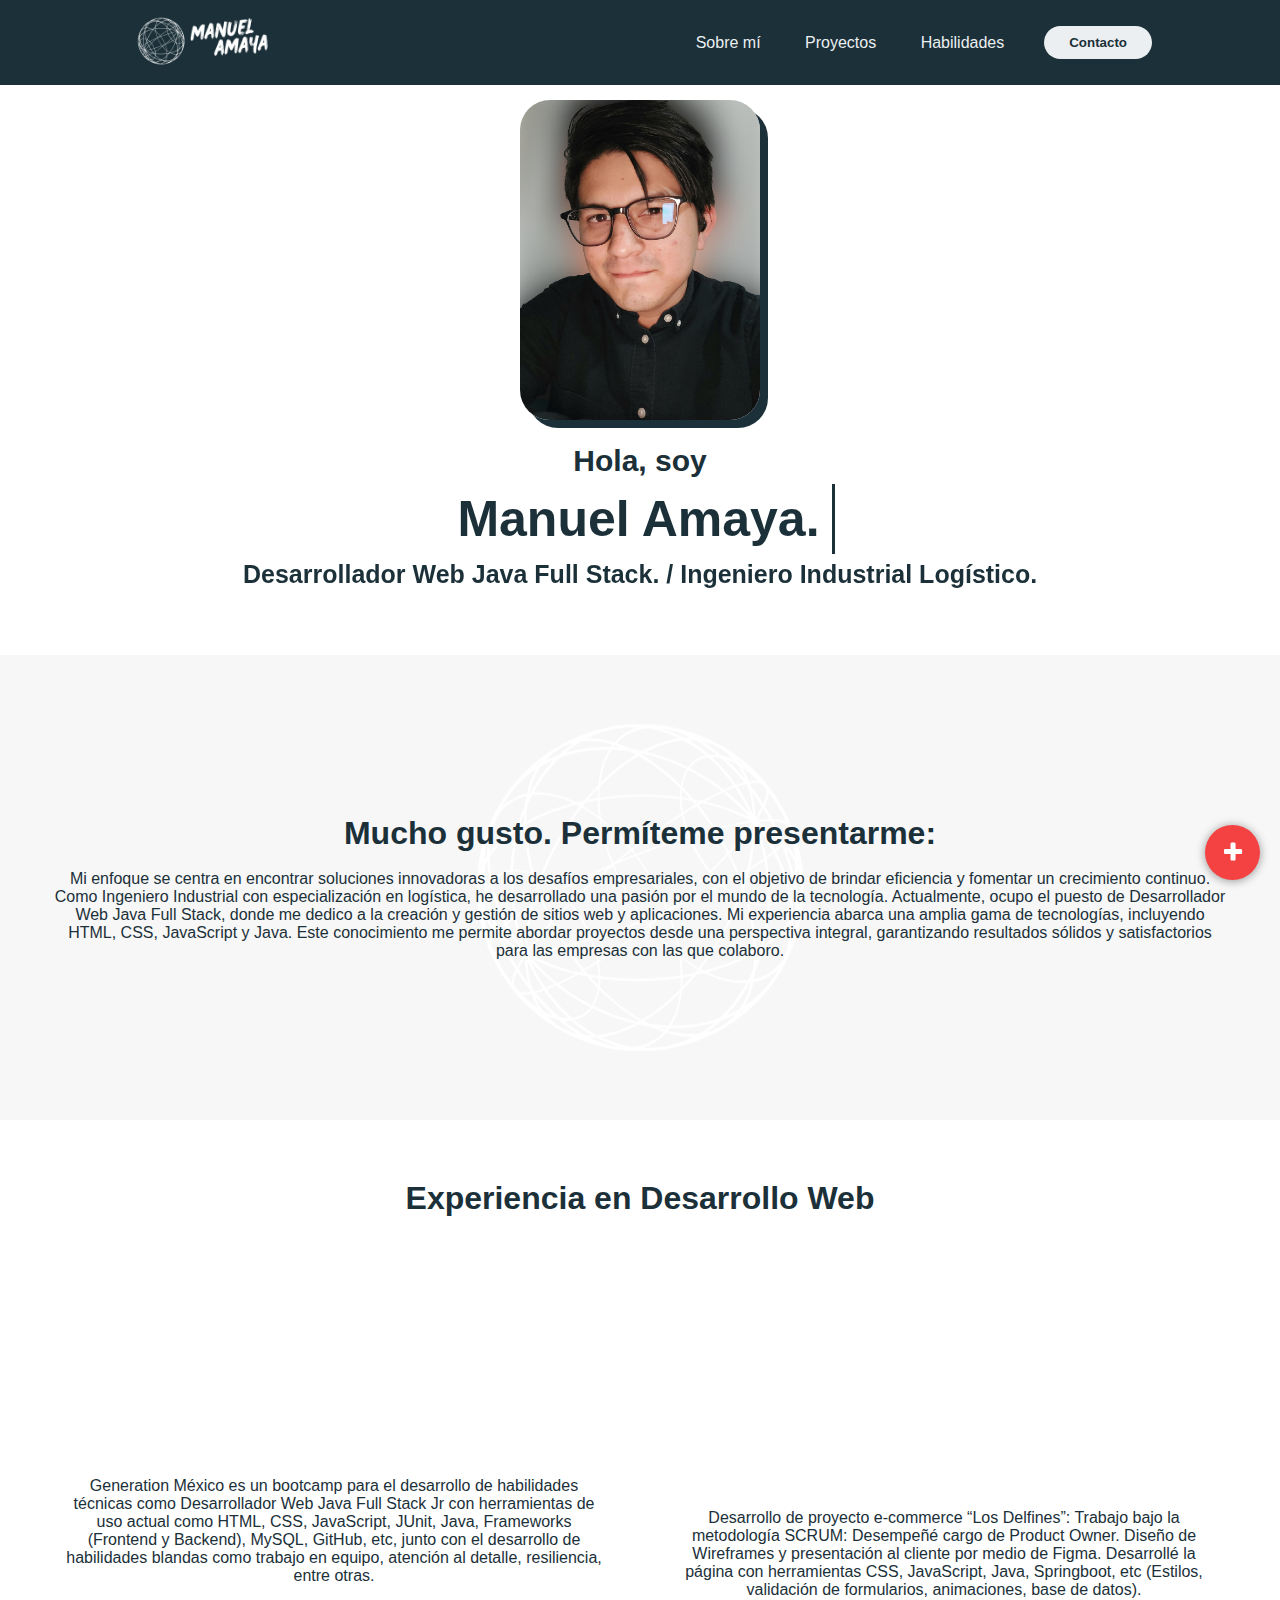
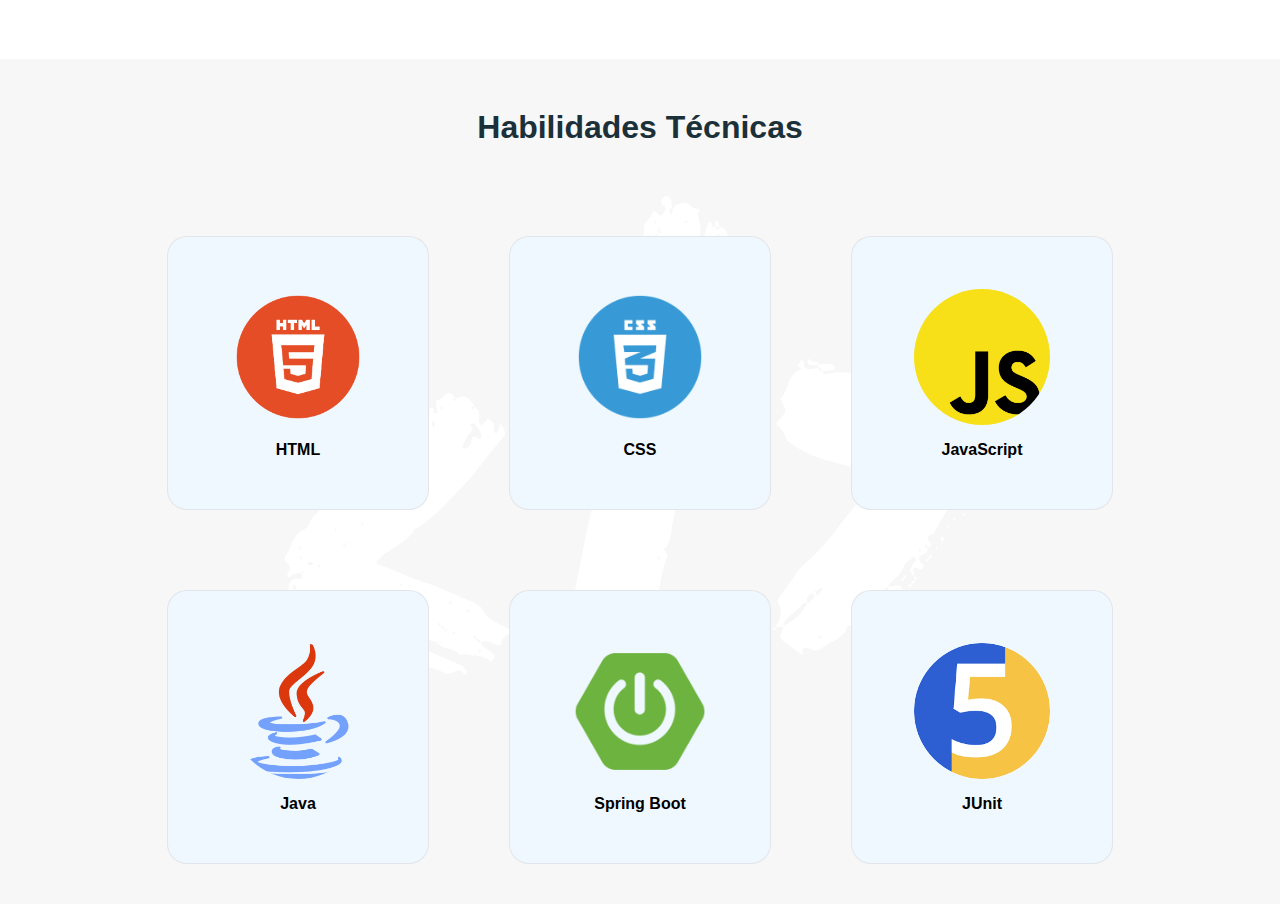
==== commit b56d7722: "Se arregla scroll de Habilidades" ====
--- a/index.html
+++ b/index.html
@@ -52,10 +52,10 @@
             src="./src/foto_manuel-removebg-preview.png" alt="Foto perfil">
         <br>
         <h2 class="textHola">Hola, soy</h>
-        <h2 class="textManuel textoManuel">Manuel Amaya.</h2>
-        <h3 data-aos="flip-up" class="desarrollador">Desarrollador Web Java Full Stack. / Ingeniero Industrial
-            Logístico.
-        </h3>
+            <h2 class="textManuel textoManuel">Manuel Amaya.</h2>
+            <h3 data-aos="flip-up" class="desarrollador">Desarrollador Web Java Full Stack. / Ingeniero Industrial
+                Logístico.
+            </h3>
     </div>
 
     <!-- Sección Sobre Mi -->
@@ -113,8 +113,9 @@
         </div>
     </div>
 
+    <!-- Seccion de Habilidades Tecnicas -->
 
-    <h1 style="background-color: #f7f7f7; color:#1b3039; text-align: center; padding: 50px;" id="Habilidades">
+    <h1 style="background-color: #f7f7f7; color:#1b3039; text-align: center; padding: 50px;" id="Habilidades" class="scrollHabilidades">
         Habilidades Técnicas</h1>
     <div class="main-container">
         <div class="cards">
--- a/css/index.css
+++ b/css/index.css
@@ -44,7 +44,7 @@
 .presentacion {
     display: grid;
     place-items: center;
-    padding: 108px 10px 120px 10px;
+    padding: 100px 10px 60px 10px;
     text-align: center;
     color: #1b3039;
     /* background: url('../src/FondoMorado.jpg') center; */
@@ -145,17 +145,17 @@
 
     .textHola {
         padding: 4px;
-        font-size: 20px;
+        font-size: 15px;
     }
 
     .textManuel {
-        padding: 6px;
-        font-size: 30px;
+        padding: 4px;
+        font-size: 25px;
     }
 
     .desarrollador {
-        padding: 6px;
-        font-size: 25px;
+        /* padding: 2px; */
+        font-size: 15px;
     }
 
     .sobreMi {
@@ -163,7 +163,7 @@
     }
 
     .foto {
-        width: 220px;
+        width: 210px;
     }
 
     /* media celular expericiencia */
@@ -199,6 +199,11 @@
 .seccion {
     scroll-margin-top: 8ex;
 }
+
+.scrollHabilidades {
+    scroll-margin-top: 5ex;
+}
+
 
 /* Cards */
 .cards {
